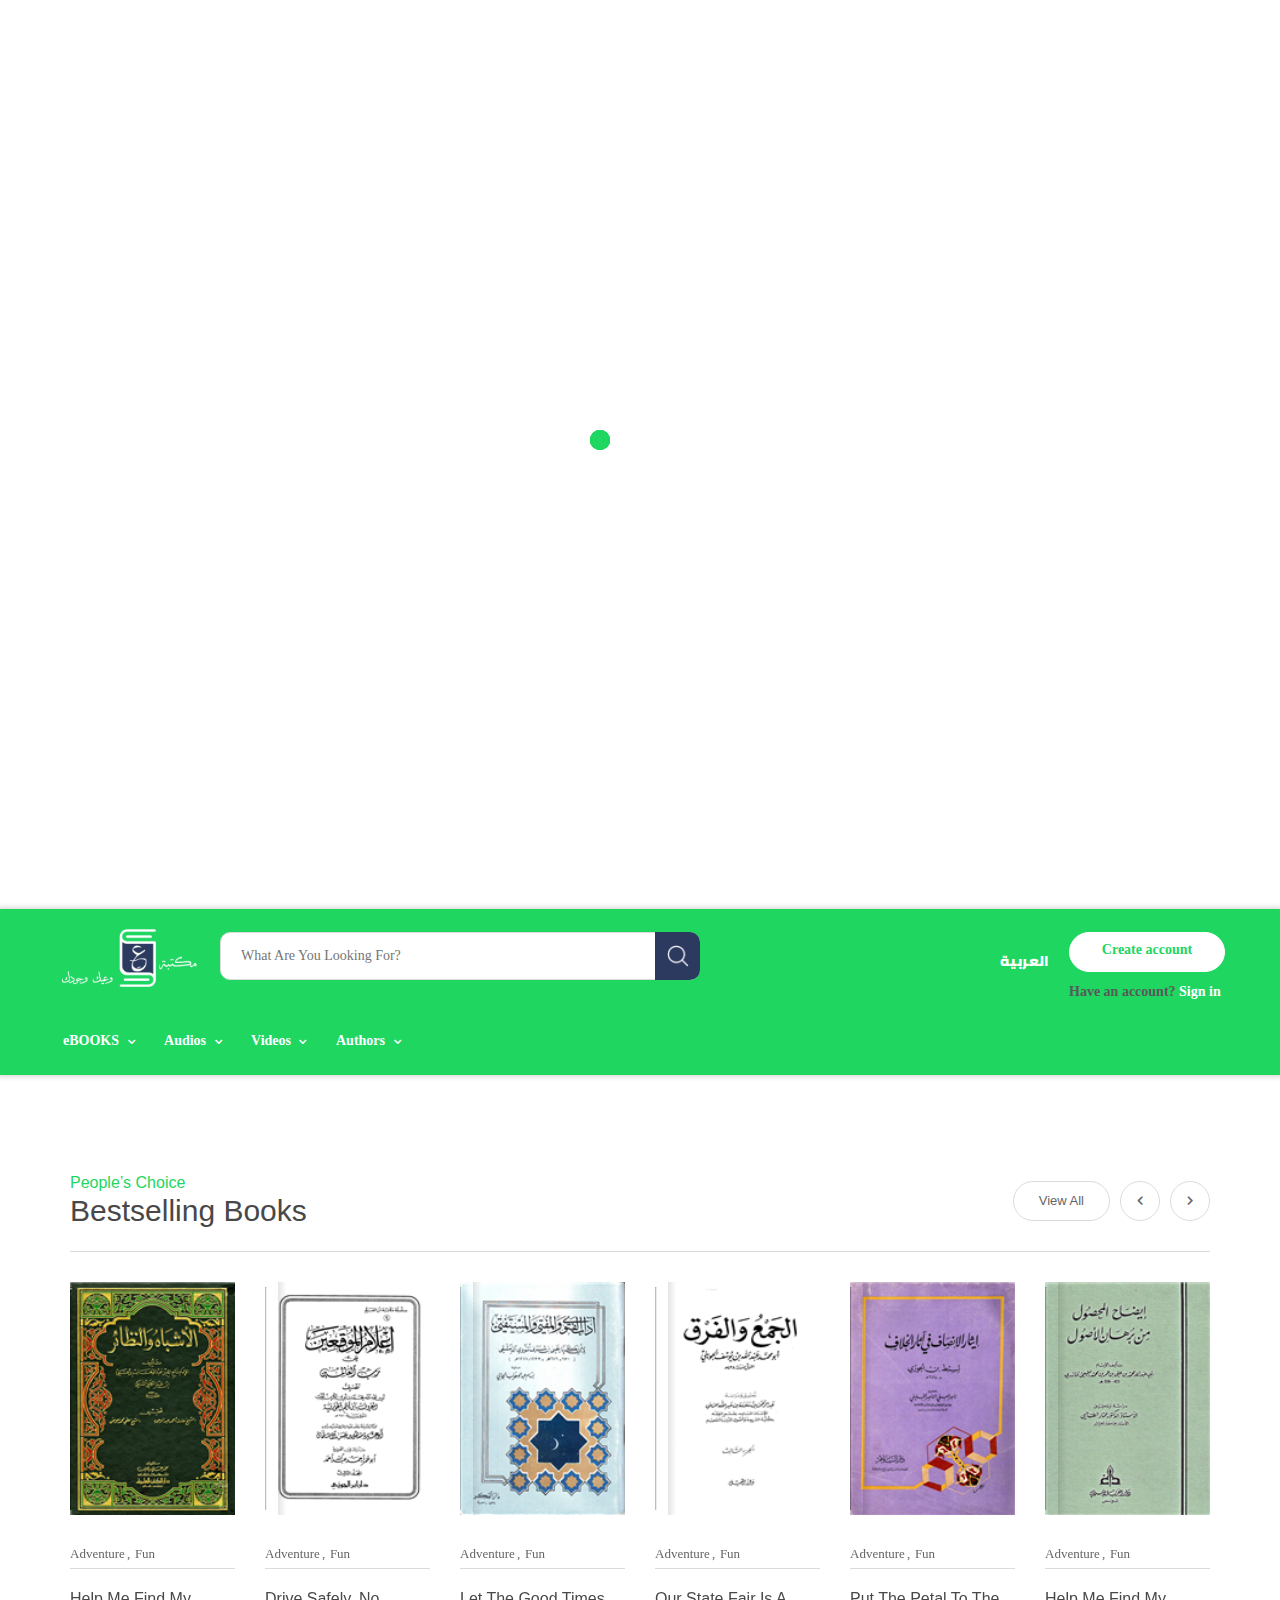
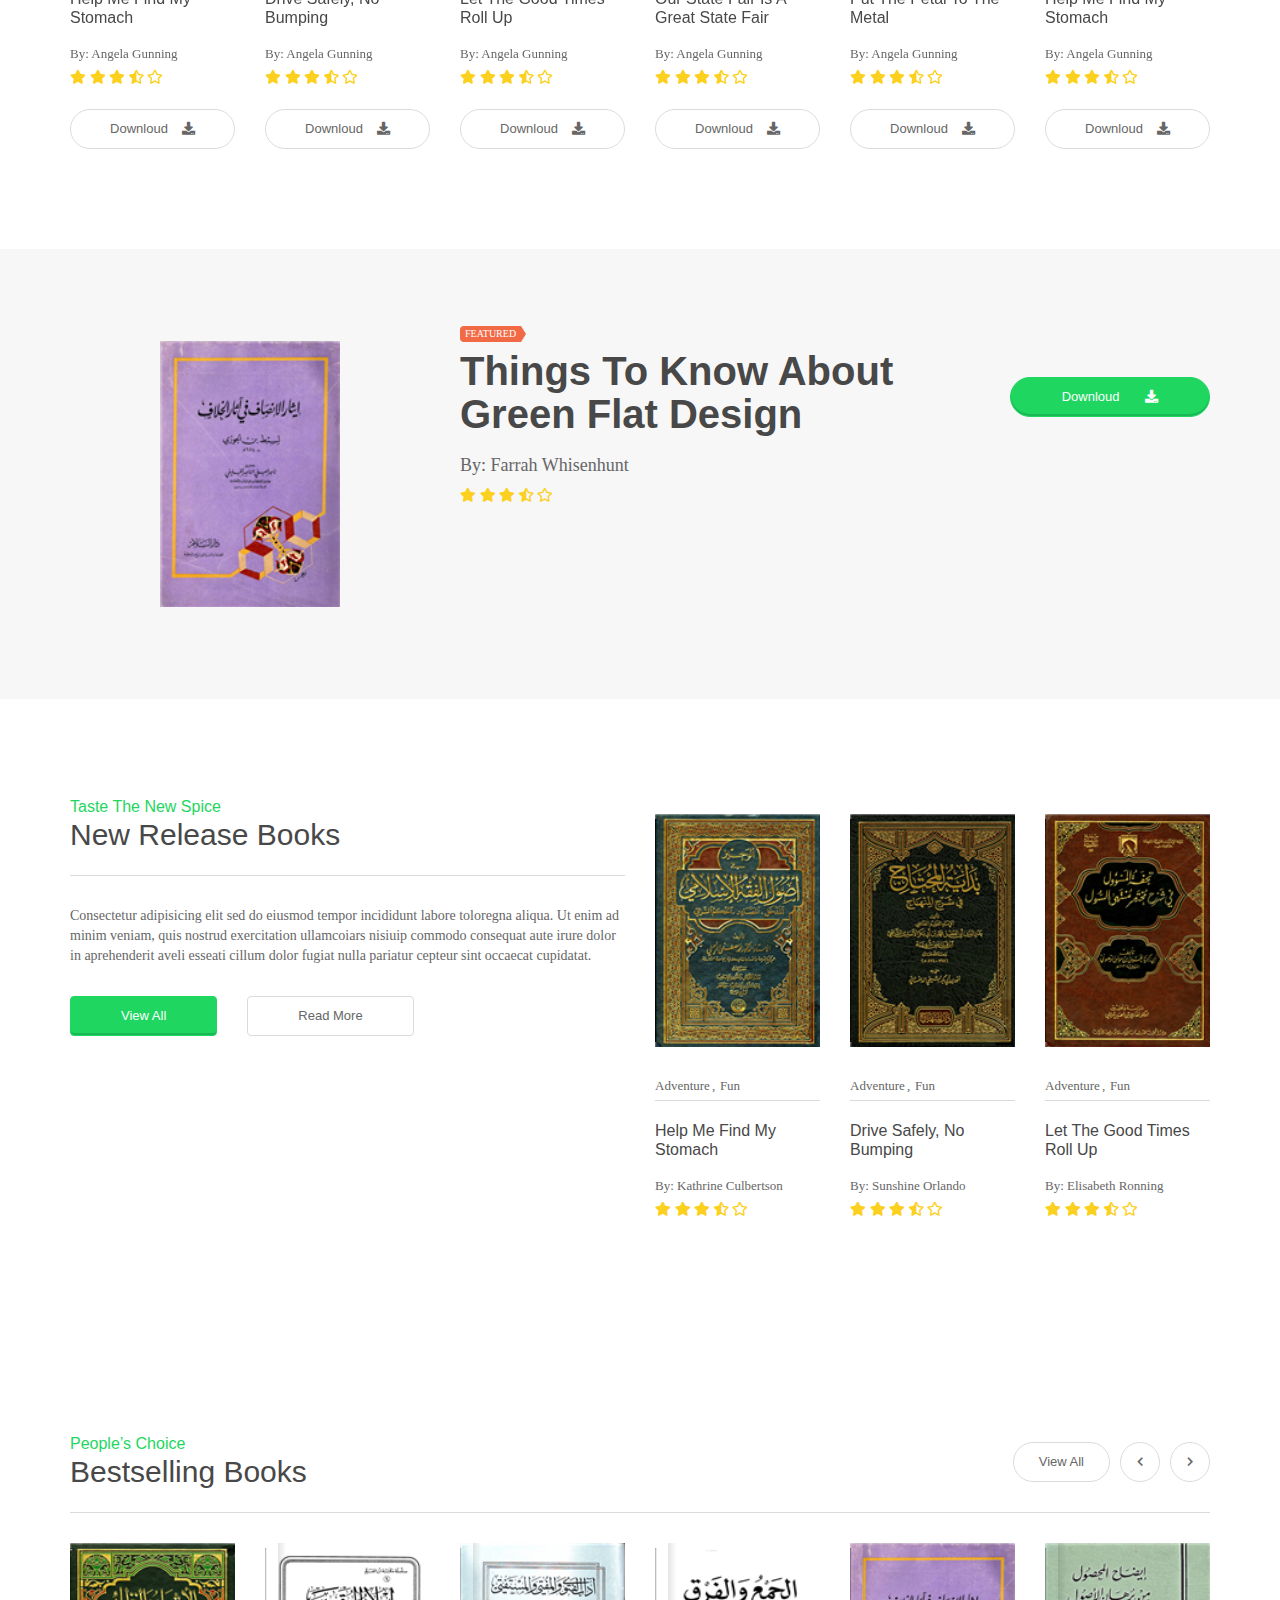
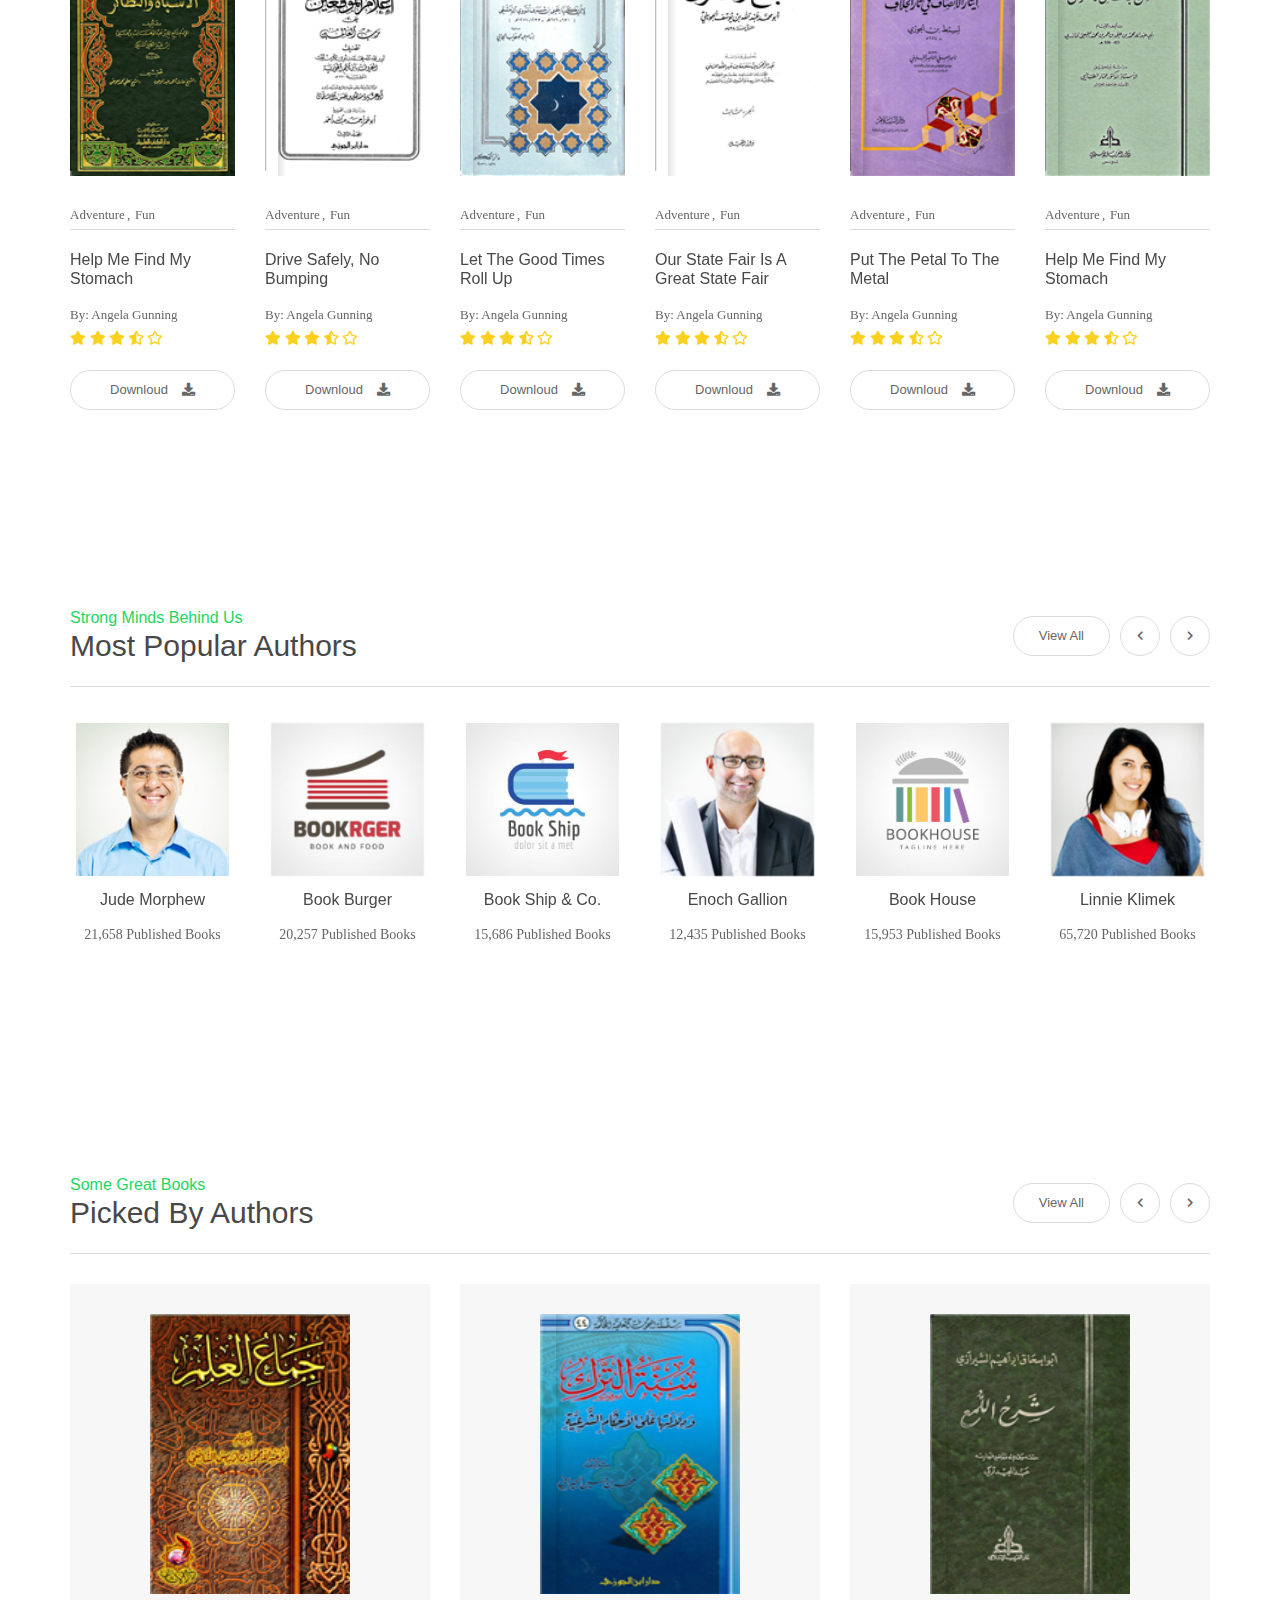
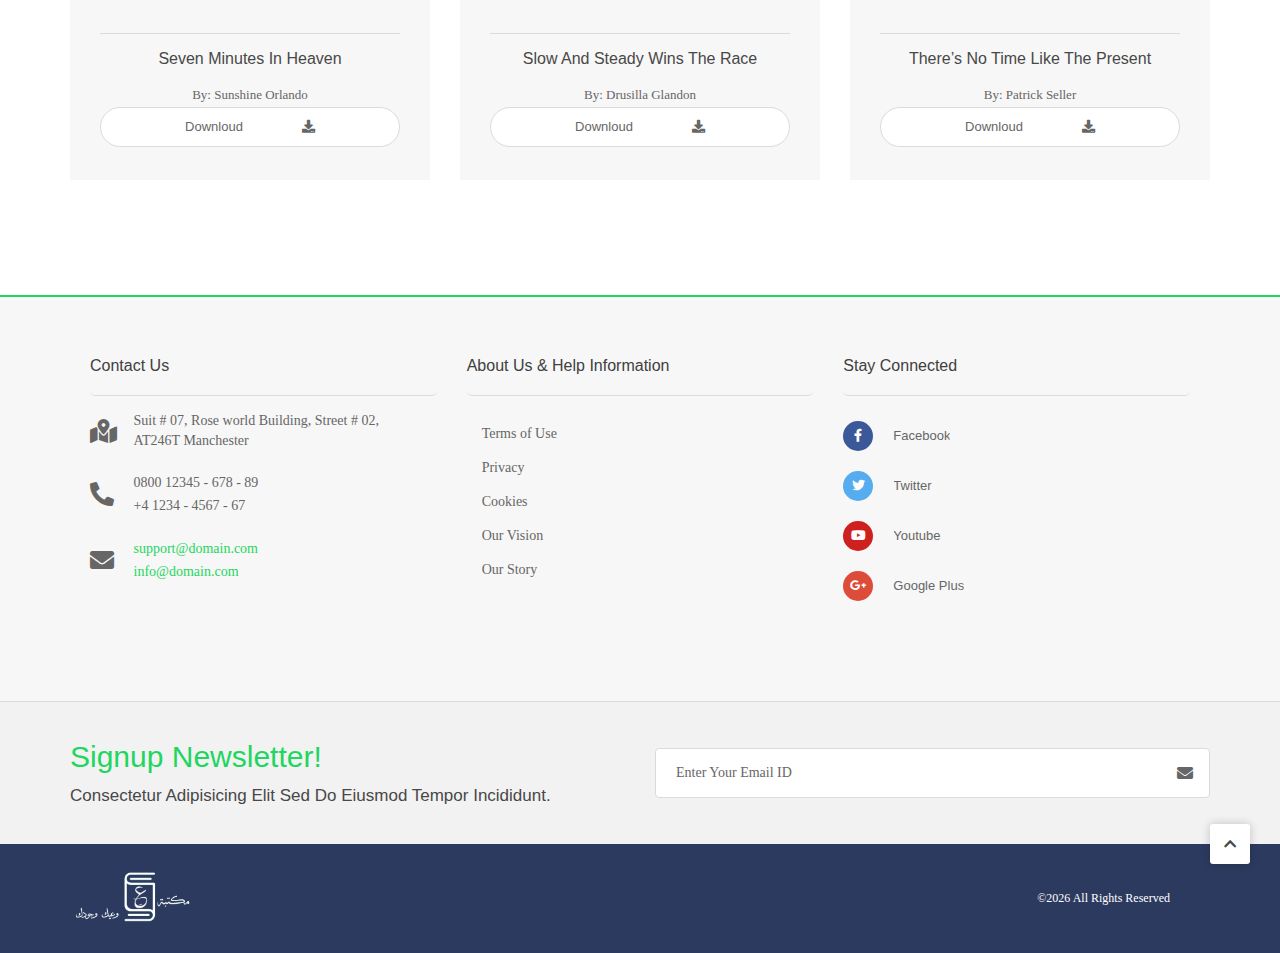
==== thur/index.html @ 8a0b6490 "home page" ====
<html>
  <head>
    <meta charset="utf-8">
    <meta http-equiv="X-UA-Compatible" content="IE=edge">
    <title>BootStrap HTML5 CSS3 Theme</title>
    <meta name="description" content="">
    <meta name="viewport" content="width=device-width, initial-scale=1">
    
    <link rel="stylesheet" href="css/bootstrap.min.css" />
    <link rel="stylesheet" href="css/all.min.css" />
    <link rel="stylesheet" href="css/owl.carousel.css">
    <link rel="stylesheet" href="css/transitions.css">
    <link rel="stylesheet" href="css/main.css">
    <link rel="stylesheet" href="css/color.css">
    <link rel="stylesheet" href="css/font-icons.css" type="text/css" />

    <link rel="stylesheet" href="css/responsive.css">
    <link rel="stylesheet" href="css/responsive-header.css" type="text/css" />

    <link rel="stylesheet" href="css/style.css" />
    <link rel="stylesheet" href="css/header.css">

  </head>

  <body class="stretched">

  <!-- -------------  pre loader ------------------- -->
    <div id="preLoader">
        <!-- <div class="tg-preloader-logo">
            <img src="./images/edit-Logo.png" alt="3ee">
        </div> -->
        <div id="loader">
            <div id="d1"></div>
            <div id="d2"></div>
            <div id="d3"></div>
            <div id="d4"></div>
            <div id="d5"></div>
        </div>
    </div>
    <!-- ---------------- end pre loader ------------- -->
    


    <header>

        <div id="bgHeader"  class="container position-relative">
            <div class="row">
                <div class="col-12">
                    <div class="header-upper">
                        <div class="logo-abd-search">
                            <div class="logo">
                                <a href="#" class="logo-in-bg-screen">
                                    <img src="./images/Logo.png" alt="3ee">
                                </a>
                               
                            </div>
                            <div class="search-section">
                                <div class="search-section-shadow">
                                    <input name="query" aria-label="search" autocomplete="off" class="search-field" id="sl" placeholder="What Are You Looking For?" type="search" value="">
                
                                    <input class="btn search-submit-button" type="button" value="submit">
                                </div>
                            </div>
                            <div class="clr"></div>
                        </div>
                        <div class="rich-header-user">

                            <div class="lang-container">
                                <div class="lang">
                                    <a href="#" style="font-family: cairo;">العربية</a>
                                </div>
                            </div>
                            <div class="signup-or-in">
                                <div class="create-account">
                                    <a aria-label="Create account" class="btn buttonish-create-account" href="#">
                                        <!-- <span class="sidebar">Create account</span> -->
                                        <span class="fullbar">Create account</span>
                                    </a>
                                </div>
                                <div class="sign-in-button">
                                    <a aria-label="Have an account? Sign in" class="buttonish-sign-in">
                        
                                        <span class="have-account">Have an account?</span>
                                        <div class="sign-in-container">
                                            <span class="sign-in">Sign in</span>
                                        </div>
                                    </a>
                                </div>
                            </div>

                        </div>
                        
                    </div>
                </div>
                <div class="col-12">
                    <nav class="bg-screen-nav">
                        <div class="header-lower">
                            <ul>
                                <li class="nav-ebooks" id="navEbooks">
                                    eBOOKS 
                                    <i class="fas fa-chevron-down"></i>
                                    <div id="navEbooksDiv"></div> 
                                </li>
                                <li class="nav-audioBooks" id="navAudioBooks">
                                    Audios
                                    <i class="fas fa-chevron-down"></i>
                                    <div id="navAudioBooksDiv"></div> 
                                </li>
                                <li class="nav-audioBooks" id="navVideos">
                                    Videos
                                    <i class="fas fa-chevron-down"></i>
                                    <div id="navVideosDiv"></div> 
                                </li>
                                <li class="nav-audioBooks" id="navAuthors">
                                    Authors
                                    <i class="fas fa-chevron-down"></i>
                                    <div id="navAuthorsDiv"></div> 
                                </li>
                            </ul>
                        </div>

                        <div class="nav-panel position-absolute" id="navPanel">
                            <div class="panel-container">
                                <div class="panel-categories">
                                    <div class="panel-category-upper">
                                        <a href="#">category-1</a>
                                        <a href="#">category-dddd1</a>
                                        <a href="#">category-1
                                        </a><a href="#">categoryvdv-1</a>
                                        <a href="#">category-1</a>
                                        <a href="#">category-1</a>
                                        <a href="#">category-1nnnn</a>
                                        <a href="#">category-1</a>
                                        <a href="#">category-1</a>
                                        <a href="#">category-1</a>
                                    </div>
                                   
                                </div>
                                <div class="panel-recommended">
                                    <div class="panel-recommended-upper">
                                        <a href="#">recommended-1</a>
                                        <a href="#">recommended-dddd1</a>
                                        <a href="#">recommended-1</a>
                                        <a href="#">recommendedvdv-1</a>
                                        
                                    </div>
                                    <div class="panel-recommended-lower">
                                        <a href="#"> Browse All Categories</a>
                                    </div>
                                </div>
                            </div>
                        </div>

                        <div class="nav-panel position-absolute" id="navAudioBooksPanel">
                            <div class="panel-container">
                                <div class="panel-categories">
                                    <div class="panel-category-upper">
                                        <a href="#">audiocategory-1</a>
                                        <a href="#">audiocategory-dddd1</a>
                                        <a href="#">audiocategory-1
                                        </a><a href="#">audiocategoryvdv-1</a>
                                        <a href="#">audiocategory-1</a>
                                        <a href="#">audiocategory-1</a>
                                        <a href="#">audiocategory-1nnnn</a>
                                        <a href="#">audiocategory-1</a>
                                        <a href="#">audiocategory-1</a>
                                        <a href="#">audiocategory-1</a>
                                    </div>
                                                                   
                                </div>
                                <div class="panel-recommended">
                                    <div class="panel-recommended-upper">
                                        <a href="#">recommended-1</a>
                                        <a href="#">recommended-dddd1</a>
                                        <a href="#">recommended-1
                                        </a><a href="#">recommendedvdv-1</a>
                                        
                                    </div>
                                    <div class="panel-recommended-lower">
                                        <a href="#"> Browse All Categories</a>
                                    </div>
                                </div>
                            </div>
                        </div>

                        <div class="nav-panel position-absolute" id="navVideosPanel">
                            <div class="panel-container">
                                <div class="panel-categories">
                                    <div class="panel-category-upper">
                                        <a href="#">video category-1</a>
                                        <a href="#">video category-dddd1</a>
                                        <a href="#">video category-1</a>
                                        <a href="#">video categoryvdv-1</a>
                                        <a href="#">video category-1</a>
                                        <a href="#">video category-1</a>
                                        <a href="#">video category-1nnnn</a>
                                        <a href="#">video category-1</a>
                                        <a href="#">video category-1</a>
                                        <a href="#">video category-1</a>
                                    </div>
                                                                   
                                </div>
                                <div class="panel-recommended">
                                    <div class="panel-recommended-upper">
                                        <a href="#">recommended-1</a>
                                        <a href="#">recommended-dddd1</a>
                                        <a href="#">recommended-1
                                        </a><a href="#">recommendedvdv-1</a>
                                        
                                    </div>
                                    <div class="panel-recommended-lower">
                                        <a href="#"> Browse All Categories</a>
                                    </div>
                                </div>
                            </div>
                        </div>


                        <div class="nav-panel position-absolute" id="navAuthorsPanel">
                            <div class="panel-container">
                                <div class="panel-categories">
                                    <div class="panel-category-upper">
                                        <a href="#">Authors category-1</a>
                                        <a href="#">Authors category-dddd1</a>
                                        <a href="#">Authors category-1
                                        </a><a href="#">Authors categoryvdv-1</a>
                                        <a href="#">Authors category-1</a>
                                        <a href="#">Authors category-1</a>
                                        <a href="#">Authors category-1nnnn</a>
                                        <a href="#">Authors category-1</a>
                                        <a href="#">Authors category-1</a>
                                        <a href="#">Authors category-1</a>
                                    </div>
                                                                    
                                </div>
                                <div class="panel-recommended">
                                    <div class="panel-recommended-upper">
                                        <a href="#">recommended-1</a>
                                        <a href="#">recommended-dddd1</a>
                                        <a href="#">recommended-1
                                        </a><a href="#">recommendedvdv-1</a>
                                        
                                    </div>
                                    <div class="panel-recommended-lower">
                                        <a href="#"> Browse All Categories</a>
                                    </div>
                                </div>
                            </div>
                        </div>

                    </nav>
                </div>
            </div>
        </div>








       
        <!-- ---------------- responsive header  ------------------ -->

        <div id="wrapper" class="clearfix">

            <!-- Top Bar
            ============================================= -->
            <!-- <div id="top-bar" class="dark bg-color py-3">
                <div class="container">
                    <div class="d-flex align-items-center justify-content-center flex-column flex-md-row fw-medium center text-white">
                        <span><strong class="text-uppercase mx-1"><u>Flash Sale!</u></strong> Flat 40% off. Get it now at just<del class="mx-1 text-white-50">$16</del><strong>$9</strong>.</span> <a href="https://1.envato.market/c/1309643/480739/4415?u=https%3A%2F%2Fthemeforest.net%2Fcheckout%2Ffrom_item%2F9228123%3Flicense%3Dregular" class="btn btn-sm bg-white color ms-md-3 mt-2 mt-md-0 fw-semibold" target="_blank">Buy Now</a>
                    </div>
    
                </div>
            </div> -->
    
            <!-- Header
            ============================================= -->
            <div id="header" class="full-header">
                <div id="header-wrap">
                    <div class="container">
                        <div class="header-row">
    
                            <!-- Logo
                            ============================================= -->
                            <div id="logo">
                                <a href="#" class="retina-logo" data-dark-logo="images/logo-dark@2x.png"><img src="images/logo.png" alt="3ee Logo"></a>
                            </div>
                            <!-- #logo end -->
    
                            <div class="header-misc">
    
                                <!-- Top Search
                                ============================================= -->
                                <div id="top-search" class="header-misc-icon">
                                    <a href="#" id="top-search-trigger"><i class="icon-line-search"></i><i class="icon-line-cross"></i></a>
                                </div>
                                <!-- #top-search end -->
    
                               
    
                            </div>
    
                            <div id="primary-menu-trigger">
                                <svg class="svg-trigger" viewBox="0 0 100 100"><path d="m 30,33 h 40 c 3.722839,0 7.5,3.126468 7.5,8.578427 0,5.451959 -2.727029,8.421573 -7.5,8.421573 h -20"></path><path d="m 30,50 h 40"></path><path d="m 70,67 h -40 c 0,0 -7.5,-0.802118 -7.5,-8.365747 0,-7.563629 7.5,-8.634253 7.5,-8.634253 h 20"></path></svg>
                            </div>
    
                            
    
                            <form class="top-search-form" action="search.html" method="get">
                                <input type="text" name="q" class="form-control" value="" placeholder="What Are You Looking For?" autocomplete="off">
                            </form>
    
                        </div>
                    </div>
                </div>
                <!-- Primary Navigation
                            ============================================= -->
                            <nav class="primary-menu">
    
                                <ul class="menu-container">
                                    <li class="menu-item">
                                        <a class="menu-link" href="#">
                                            <div>Ebooks</div>
                                        </a>
                                        <ul class="sub-menu-container">
                                            <li class="menu-item">
                                                <a class="menu-link" href="#">
                                                    <div>Book category</div>
                                                </a>
                                            </li>
                                            <li class="menu-item">
                                                <a class="menu-link" href="#">
                                                    <div>Book category</div>
                                                </a>
                                            </li>
                                            <li class="menu-item">
                                                <a class="menu-link" href="#">
                                                    <div>Book category</div>
                                                </a>
                                            </li>
                                            <li class="menu-item">
                                                <a class="menu-link" href="#">
                                                    <div>Book category</div>
                                                </a>
                                            </li>
                                            <li class="menu-item">
                                                <a class="menu-link" href="#">
                                                    <div>Book category</div>
                                                </a>
                                            </li>
                                            <li class="menu-item">
                                                <a class="menu-link" href="#">
                                                    <div>Book category</div>
                                                </a>
                                            </li>
                                        </ul>
                                    </li>
                                    <li class="menu-item">
                                        <a class="menu-link" href="#">
                                            <div>Audios</div>
                                        </a>
                                        <ul class="sub-menu-container">
                                            <li class="menu-item">
                                                <a class="menu-link" href="#">
                                                    <div>audios category</div>
                                                </a>
                                            </li>
                                            <li class="menu-item">
                                                <a class="menu-link" href="#">
                                                    <div>audios category</div>
                                                </a>
                                            </li>
                                            <li class="menu-item">
                                                <a class="menu-link" href="#">
                                                    <div>audios category</div>
                                                </a>
                                            </li>
                                            <li class="menu-item">
                                                <a class="menu-link" href="#">
                                                    <div>audios category</div>
                                                </a>
                                            </li>
                                            <li class="menu-item">
                                                <a class="menu-link" href="#">
                                                    <div>audios category</div>
                                                </a>
                                            </li>
                                            <li class="menu-item">
                                                <a class="menu-link" href="#">
                                                    <div>audios category</div>
                                                </a>
                                            </li>
                                            <li class="menu-item">
                                                <a class="menu-link" href="#">
                                                    <div>audios category</div>
                                                </a>
                                            </li>
                                        </ul>
                                    </li>
                                    <li class="menu-item mega-menu">
                                        <a class="menu-link" href="#">
                                            <div>Videos</div>
                                        </a>
                                        <div class="mega-menu-content mega-menu-style-2">
                                            <div class="container">
                                                <div class="row">
                                                    <ul class="sub-menu-container mega-menu-column col-lg-3">
                                                        <li class="menu-item mega-menu-title">
                                                            <a class="menu-link" href="#">
                                                                <div>video category</div>
                                                            </a>
                                                        </li>
                                                        <li class="menu-item mega-menu-title">
                                                            <a class="menu-link" href="#">
                                                                <div>video category</div>
                                                            </a>
                                                        </li>
                                                        <li class="menu-item mega-menu-title">
                                                            <a class="menu-link" href="#">
                                                                <div>video category</div>
                                                            </a>
                                                        </li>
                                                        <li class="menu-item mega-menu-title">
                                                            <a class="menu-link" href="#">
                                                                <div>video category</div>
                                                            </a>
                                                        </li>
                                                        <li class="menu-item mega-menu-title">
                                                            <a class="menu-link" href="#">
                                                                <div>video category</div>
                                                            </a>
                                                        </li>
                                                        <li class="menu-item mega-menu-title">
                                                            <a class="menu-link" href="#">
                                                                <div>video category</div>
                                                            </a>
                                                        </li>
                                                        <li class="menu-item mega-menu-title">
                                                            <a class="menu-link" href="#">
                                                                <div>video category</div>
                                                            </a>
                                                        </li>
                                                    </ul>
                                                </div>
                                            </div>
                                        </div>
                                    </li>
                                    <li class="menu-item mega-menu">
                                        <a class="menu-link" href="#">
                                            <div>Authors</div>
                                        </a> 
                                    </li>
    
    
                                    
                                </ul>
    
                            </nav>
                            <!-- #primary-menu end -->
                <div class="header-wrap-clone"></div>
            </div>
            <!-- #header end -->
    
    
    
        </div>


    </header>




    <!--  ------------------------- main ----------------------- -->

    <div id="tg-wrapper" class="tg-wrapper tg-haslayout">
    

        <!--************************************
				Main Start
		*************************************-->
        <main id="tg-main" class="tg-main tg-haslayout">

            <!--************************************
					Best Selling Start
			*************************************-->
            <section class="tg-sectionspace tg-haslayout">
                <div class="container">
                    <div class="row">
                        <div class="col-xs-12 col-sm-12 col-md-12 col-lg-12">
                            <div class="tg-sectionhead">
                                <h2><span>People’s Choice</span>Bestselling Books</h2>
                                <a class="tg-btn" href="#">View All</a>
                            </div>
                        </div>
                        <div class="col-xs-12 col-sm-12 col-md-12 col-lg-12">
                            <div id="tg-bestsellingbooksslider" class="tg-bestsellingbooksslider tg-bestsellingbooks owl-carousel">
                                <div class="item">
                                    <div class="tg-postbook">
                                        <figure class="tg-featureimg">
                                            <div class="tg-bookimg">
                                                <div class="tg-frontcover"><img src="images/34.png" alt="image description"></div>
                                                <div class="tg-backcover"><img src="images/34.png" alt="image description"></div>
                                            </div>
                                            
                                        </figure>
                                        <div class="tg-postbookcontent">
                                            <ul class="tg-bookscategories">
                                                <li><a href="#">Adventure</a></li>
                                                <li><a href="#">Fun</a></li>
                                            </ul>
                                            
                                            <div class="tg-booktitle">
                                                <h3><a href="#">Help Me Find My Stomach</a></h3>
                                            </div>
                                            <span class="tg-bookwriter">By: <a href="#">Angela Gunning</a></span>
                                            <div class="item-rating">
                                                <i class="fas fa-star"></i>
                                                <i class="fas fa-star"></i>
                                                <i class="fas fa-star"></i>
                                                <i class="fas fa-star-half-alt"></i>
                                                <i class="far fa-star"></i>
                                            </div>
                                            
                                            <a class="tg-btn tg-btnstyletwo" href="#">
												<em>downloud</em>
                                                <i class="fas fa-download"></i>
											</a>
                                        </div>
                                    </div>
                                </div>
                                <div class="item">
                                    <div class="tg-postbook">
                                        <figure class="tg-featureimg">
                                            <div class="tg-bookimg">
                                                <div class="tg-frontcover"><img src="images/21.png" alt="image description"></div>
                                                <div class="tg-backcover"><img src="images/21.png" alt="image description"></div>
                                            </div>
                                            
                                        </figure>
                                        <div class="tg-postbookcontent">
                                            <ul class="tg-bookscategories">
                                                <li><a href="#">Adventure</a></li>
                                                <li><a href="#">Fun</a></li>
                                            </ul>
                                            
                                            <div class="tg-booktitle">
                                                <h3><a href="#">Drive Safely, No Bumping</a></h3>
                                            </div>
                                            <span class="tg-bookwriter">By: <a href="#">Angela Gunning</a></span>
                                            <div class="item-rating">
                                                <i class="fas fa-star"></i>
                                                <i class="fas fa-star"></i>
                                                <i class="fas fa-star"></i>
                                                <i class="fas fa-star-half-alt"></i>
                                                <i class="far fa-star"></i>
                                            </div>
                                            
                                            <a class="tg-btn tg-btnstyletwo" href="#">
												<em>downloud</em>
                                                <i class="fas fa-download"></i>
											</a>
                                        </div>
                                    </div>
                                </div>
                                <div class="item">
                                    <div class="tg-postbook tg-notag">
                                        <figure class="tg-featureimg">
                                            <div class="tg-bookimg">
                                                <div class="tg-frontcover"><img src="images/0.png" alt="image description"></div>
                                                <div class="tg-backcover"><img src="images/0.png" alt="image description"></div>
                                            </div>
                                            
                                        </figure>
                                        <div class="tg-postbookcontent">
                                            <ul class="tg-bookscategories">
                                                <li><a href="#">Adventure</a></li>
                                                <li><a href="#">Fun</a></li>
                                            </ul>
                                            <div class="tg-booktitle">
                                                <h3><a href="#">Let The Good Times Roll Up</a></h3>
                                            </div>
                                            <span class="tg-bookwriter">By: <a href="#">Angela Gunning</a></span>
                                            <div class="item-rating">
                                                <i class="fas fa-star"></i>
                                                <i class="fas fa-star"></i>
                                                <i class="fas fa-star"></i>
                                                <i class="fas fa-star-half-alt"></i>
                                                <i class="far fa-star"></i>
                                            </div>
                                            
                                            <a class="tg-btn tg-btnstyletwo" href="#">
												<em>downloud</em>
                                                <i class="fas fa-download"></i>
											</a>
                                        </div>
                                    </div>
                                </div>
                                <div class="item">
                                    <div class="tg-postbook">
                                        <figure class="tg-featureimg">
                                            <div class="tg-bookimg">
                                                <div class="tg-frontcover"><img src="images/116.png" alt="image description"></div>
                                                <div class="tg-backcover"><img src="images/116.png" alt="image description"></div>
                                            </div>
                                            
                                        </figure>
                                        <div class="tg-postbookcontent">
                                            <ul class="tg-bookscategories">
                                                <li><a href="#">Adventure</a></li>
                                                <li><a href="#">Fun</a></li>
                                            </ul>
                                            
                                            <div class="tg-booktitle">
                                                <h3><a href="#">Our State Fair Is A Great State Fair</a></h3>
                                            </div>
                                            <span class="tg-bookwriter">By: <a href="#">Angela Gunning</a></span>
                                            <div class="item-rating">
                                                <i class="fas fa-star"></i>
                                                <i class="fas fa-star"></i>
                                                <i class="fas fa-star"></i>
                                                <i class="fas fa-star-half-alt"></i>
                                                <i class="far fa-star"></i>
                                            </div>
                                            
                                            <a class="tg-btn tg-btnstyletwo" href="#">
												<em>downloud</em>
                                                <i class="fas fa-download"></i>
											</a>
                                        </div>
                                    </div>
                                </div>
                                <div class="item">
                                    <div class="tg-postbook tg-notag">
                                        <figure class="tg-featureimg">
                                            <div class="tg-bookimg">
                                                <div class="tg-frontcover"><img src="images/26.png" alt="image description"></div>
                                                <div class="tg-backcover"><img src="images/26.png" alt="image description"></div>
                                            </div>
                                            
                                        </figure>
                                        <div class="tg-postbookcontent">
                                            <ul class="tg-bookscategories">
                                                <li><a href="#">Adventure</a></li>
                                                <li><a href="#">Fun</a></li>
                                            </ul>
                                            <div class="tg-booktitle">
                                                <h3><a href="#">Put The Petal To The Metal</a></h3>
                                            </div>
                                            <span class="tg-bookwriter">By: <a href="#">Angela Gunning</a></span>
                                            <div class="item-rating">
                                                <i class="fas fa-star"></i>
                                                <i class="fas fa-star"></i>
                                                <i class="fas fa-star"></i>
                                                <i class="fas fa-star-half-alt"></i>
                                                <i class="far fa-star"></i>
                                            </div>
                                            
                                            <a class="tg-btn tg-btnstyletwo" href="#">
												<em>downloud</em>
                                                <i class="fas fa-download"></i>
											</a>
                                        </div>
                                    </div>
                                </div>
                                <div class="item">
                                    <div class="tg-postbook">
                                        <figure class="tg-featureimg">
                                            <div class="tg-bookimg">
                                                <div class="tg-frontcover"><img src="images/28.png" alt="image description"></div>
                                                <div class="tg-backcover"><img src="images/28.png" alt="image description"></div>
                                            </div>
                                            
                                        </figure>
                                        <div class="tg-postbookcontent">
                                            <ul class="tg-bookscategories">
                                                <li><a href="#">Adventure</a></li>
                                                <li><a href="#">Fun</a></li>
                                            </ul>
                                            
                                            <div class="tg-booktitle">
                                                <h3><a href="#">Help Me Find My Stomach</a></h3>
                                            </div>
                                            <span class="tg-bookwriter">By: <a href="#">Angela Gunning</a></span>
                                            <div class="item-rating">
                                                <i class="fas fa-star"></i>
                                                <i class="fas fa-star"></i>
                                                <i class="fas fa-star"></i>
                                                <i class="fas fa-star-half-alt"></i>
                                                <i class="far fa-star"></i>
                                            </div>
                                            
                                            <a class="tg-btn tg-btnstyletwo" href="#">
												<em>downloud</em>
                                                <i class="fas fa-download"></i>
											</a>
                                        </div>
                                    </div>
                                </div>
                                <div class="item">
                                    <div class="tg-postbook tg-notag">
                                        <figure class="tg-featureimg">
                                            <div class="tg-bookimg">
                                                <div class="tg-frontcover"><img src="images/38.png" alt="image description"></div>
                                                <div class="tg-backcover"><img src="images/38.png" alt="image description"></div>
                                            </div>
                                            
                                        </figure>
                                        <div class="tg-postbookcontent">
                                            <ul class="tg-bookscategories">
                                                <li><a href="#">Adventure</a></li>
                                                <li><a href="#">Fun</a></li>
                                            </ul>
                                            <div class="tg-booktitle">
                                                <h3><a href="#">Let The Good Times Roll Up</a></h3>
                                            </div>
                                            <span class="tg-bookwriter">By: <a href="#">Angela Gunning</a></span>
                                            <div class="item-rating">
                                                <i class="fas fa-star"></i>
                                                <i class="fas fa-star"></i>
                                                <i class="fas fa-star"></i>
                                                <i class="fas fa-star-half-alt"></i>
                                                <i class="far fa-star"></i>
                                            </div>
                                            
                                            <a class="tg-btn tg-btnstyletwo" href="#">
												<em>downloud</em>
                                                <i class="fas fa-download"></i>
											</a>
                                        </div>
                                    </div>
                                </div>
                            </div>
                        </div>
                    </div>
                </div>
            </section>
            <!--************************************
					Best Selling End
			*************************************-->
            <!--************************************
					Featured Item Start
			*************************************-->
            <section class="tg-bglight tg-haslayout">
                <div class="container">
                    <div class="row">
                        <div class="tg-featureditm">
                            <div class="col-xs-12 col-sm-12 col-md-4 col-lg-4 hidden-sm hidden-xs figure-container">
                                <figure><img src="images/26.png" alt="image description"></figure>
                            </div>
                            <div class="col-xs-12 col-sm-12 col-md-8 col-lg-8">
                                <div class="tg-featureditmcontent">
                                    <div class="tg-themetagbox"><span class="tg-themetag">featured</span></div>
                                    <div class="tg-booktitle">
                                        <h3><a href="#">Things To Know About Green Flat Design</a></h3>
                                    </div>
                                    <span class="tg-bookwriter">By: <a href="#">Farrah Whisenhunt</a></span>
                                    <div class="item-rating">
                                                <i class="fas fa-star"></i>
                                                <i class="fas fa-star"></i>
                                                <i class="fas fa-star"></i>
                                                <i class="fas fa-star-half-alt"></i>
                                                <i class="far fa-star"></i>
                                            </div>
                                    <div class="tg-priceandbtn">
                                        <!-- <span class="tg-bookprice">
											<ins>$23.18</ins>
											<del>$30.20</del>
										</span> -->
                                        <a class="tg-btn tg-btnstyletwo tg-active" href="#">
											<em>downloud</em>
                                            <i class="fa fa-download"></i>
										</a>
                                    </div>
                                </div>
                            </div>
                        </div>
                    </div>
                </div>
            </section>
            <!--************************************
					Featured Item End
			*************************************-->
            <!--************************************
					New Release Start
			*************************************-->
            <section class="tg-sectionspace tg-haslayout">
                <div class="container">
                    <div class="row">
                        <div class="tg-newrelease">
                            <div class="col-xs-12 col-sm-12 col-md-6 col-lg-6 tg-newrelease-content">
                                <div class="tg-sectionhead">
                                    <h2><span>Taste The New Spice</span>New Release Books</h2>
                                </div>
                                <div class="tg-description">
                                    <p>Consectetur adipisicing elit sed do eiusmod tempor incididunt labore toloregna aliqua. Ut enim ad minim veniam, quis nostrud exercitation ullamcoiars nisiuip commodo consequat aute irure dolor in aprehenderit aveli
                                        esseati cillum dolor fugiat nulla pariatur cepteur sint occaecat cupidatat.</p>
                                </div>
                                <div class="tg-btns">
                                    <a class="tg-btn tg-active tg-btn-view tg-btn-newrelease" href="#">View All</a>
                                    <a class="tg-btn tg-btn-newrelease" href="#">Read More</a>
                                </div>
                            </div>
                            <div class="col-xs-12 col-sm-12 col-md-6 col-lg-6">
                                <div class="row">
                                    <div class="tg-newreleasebooks">
                                        <div class="col-xs-4 col-sm-4 col-md-6 col-lg-4">
                                            <div class="tg-postbook">
                                                <figure class="tg-featureimg">
                                                    <div class="tg-bookimg">
                                                        <div class="tg-frontcover"><img src="images/225.png" alt="image description"></div>
                                                        <div class="tg-backcover"><img src="images/225.png" alt="image description"></div>
                                                    </div>
                                                    
                                                </figure>
                                                <div class="tg-postbookcontent">
                                                    <ul class="tg-bookscategories">
                                                        <li><a href="#">Adventure</a></li>
                                                        <li><a href="#">Fun</a></li>
                                                    </ul>
                                                    <div class="tg-booktitle">
                                                        <h3><a href="#">Help Me Find My Stomach</a></h3>
                                                    </div>
                                                    <span class="tg-bookwriter">By: <a href="#">Kathrine Culbertson</a></span>
                                                    <div class="item-rating">
                                                <i class="fas fa-star"></i>
                                                <i class="fas fa-star"></i>
                                                <i class="fas fa-star"></i>
                                                <i class="fas fa-star-half-alt"></i>
                                                <i class="far fa-star"></i>
                                            </div>
                                                </div>
                                            </div>
                                        </div>
                                        <div class="col-xs-4 col-sm-4 col-md-6 col-lg-4">
                                            <div class="tg-postbook">
                                                <figure class="tg-featureimg">
                                                    <div class="tg-bookimg">
                                                        <div class="tg-frontcover"><img src="images/231.png" alt="image description"></div>
                                                        <div class="tg-backcover"><img src="images/231.png" alt="image description"></div>
                                                    </div>
                                                    
                                                </figure>
                                                <div class="tg-postbookcontent">
                                                    <ul class="tg-bookscategories">
                                                        <li><a href="#">Adventure</a></li>
                                                        <li><a href="#">Fun</a></li>
                                                    </ul>
                                                    <div class="tg-booktitle">
                                                        <h3><a href="#">Drive Safely, No Bumping</a></h3>
                                                    </div>
                                                    <span class="tg-bookwriter">By: <a href="#">Sunshine Orlando</a></span>
                                                    <div class="item-rating">
                                                <i class="fas fa-star"></i>
                                                <i class="fas fa-star"></i>
                                                <i class="fas fa-star"></i>
                                                <i class="fas fa-star-half-alt"></i>
                                                <i class="far fa-star"></i>
                                            </div>
                                                </div>
                                            </div>
                                        </div>
                                        <div class="col-xs-4 col-sm-4 col-md-3 col-lg-4 hidden-md">
                                            <div class="tg-postbook">
                                                <figure class="tg-featureimg">
                                                    <div class="tg-bookimg">
                                                        <div class="tg-frontcover"><img src="images/245.png" alt="image description"></div>
                                                        <div class="tg-backcover"><img src="images/245.png" alt="image description"></div>
                                                    </div>
                                                    
                                                </figure>
                                                <div class="tg-postbookcontent">
                                                    <ul class="tg-bookscategories">
                                                        <li><a href="#">Adventure</a></li>
                                                        <li><a href="#">Fun</a></li>
                                                    </ul>
                                                    <div class="tg-booktitle">
                                                        <h3><a href="#">Let The Good Times Roll Up</a></h3>
                                                    </div>
                                                    <span class="tg-bookwriter">By: <a href="#">Elisabeth Ronning</a></span>
                                                    <div class="item-rating">
                                                <i class="fas fa-star"></i>
                                                <i class="fas fa-star"></i>
                                                <i class="fas fa-star"></i>
                                                <i class="fas fa-star-half-alt"></i>
                                                <i class="far fa-star"></i>
                                            </div>
                                                </div>
                                            </div>
                                        </div>
                                    </div>
                                </div>
                            </div>
                        </div>
                    </div>
                </div>
            </section>
            <!--************************************
					New Release End
			*************************************-->



              <!--************************************
					Best Selling Start
			*************************************-->
            <section class="tg-sectionspace tg-haslayout">
                <div class="container">
                    <div class="row">
                        <div class="col-xs-12 col-sm-12 col-md-12 col-lg-12">
                            <div class="tg-sectionhead">
                                <h2><span>People’s Choice</span>Bestselling Books</h2>
                                <a class="tg-btn" href="#">View All</a>
                            </div>
                        </div>
                        <div class="col-xs-12 col-sm-12 col-md-12 col-lg-12">
                            <div id="tg-bestsellingbooksslider2" class="tg-bestsellingbooksslider tg-bestsellingbooks owl-carousel">
                                <div class="item">
                                    <div class="tg-postbook">
                                        <figure class="tg-featureimg">
                                            <div class="tg-bookimg">
                                                <div class="tg-frontcover"><img src="images/34.png" alt="image description"></div>
                                                <div class="tg-backcover"><img src="images/34.png" alt="image description"></div>
                                            </div>
                                            
                                        </figure>
                                        <div class="tg-postbookcontent">
                                            <ul class="tg-bookscategories">
                                                <li><a href="#">Adventure</a></li>
                                                <li><a href="#">Fun</a></li>
                                            </ul>
                                            
                                            <div class="tg-booktitle">
                                                <h3><a href="#">Help Me Find My Stomach</a></h3>
                                            </div>
                                            <span class="tg-bookwriter">By: <a href="#">Angela Gunning</a></span>
                                            <div class="item-rating">
                                                <i class="fas fa-star"></i>
                                                <i class="fas fa-star"></i>
                                                <i class="fas fa-star"></i>
                                                <i class="fas fa-star-half-alt"></i>
                                                <i class="far fa-star"></i>
                                            </div>
                                            
                                            <a class="tg-btn tg-btnstyletwo" href="#">
												<em>downloud</em>
                                                <i class="fas fa-download"></i>
											</a>
                                        </div>
                                    </div>
                                </div>
                                <div class="item">
                                    <div class="tg-postbook">
                                        <figure class="tg-featureimg">
                                            <div class="tg-bookimg">
                                                <div class="tg-frontcover"><img src="images/21.png" alt="image description"></div>
                                                <div class="tg-backcover"><img src="images/21.png" alt="image description"></div>
                                            </div>
                                            
                                        </figure>
                                        <div class="tg-postbookcontent">
                                            <ul class="tg-bookscategories">
                                                <li><a href="#">Adventure</a></li>
                                                <li><a href="#">Fun</a></li>
                                            </ul>
                                            
                                            <div class="tg-booktitle">
                                                <h3><a href="#">Drive Safely, No Bumping</a></h3>
                                            </div>
                                            <span class="tg-bookwriter">By: <a href="#">Angela Gunning</a></span>
                                            <div class="item-rating">
                                                <i class="fas fa-star"></i>
                                                <i class="fas fa-star"></i>
                                                <i class="fas fa-star"></i>
                                                <i class="fas fa-star-half-alt"></i>
                                                <i class="far fa-star"></i>
                                            </div>
                                            
                                            <a class="tg-btn tg-btnstyletwo" href="#">
												<em>downloud</em>
                                                <i class="fas fa-download"></i>
											</a>
                                        </div>
                                    </div>
                                </div>
                                <div class="item">
                                    <div class="tg-postbook tg-notag">
                                        <figure class="tg-featureimg">
                                            <div class="tg-bookimg">
                                                <div class="tg-frontcover"><img src="images/0.png" alt="image description"></div>
                                                <div class="tg-backcover"><img src="images/0.png" alt="image description"></div>
                                            </div>
                                            
                                        </figure>
                                        <div class="tg-postbookcontent">
                                            <ul class="tg-bookscategories">
                                                <li><a href="#">Adventure</a></li>
                                                <li><a href="#">Fun</a></li>
                                            </ul>
                                            <div class="tg-booktitle">
                                                <h3><a href="#">Let The Good Times Roll Up</a></h3>
                                            </div>
                                            <span class="tg-bookwriter">By: <a href="#">Angela Gunning</a></span>
                                            <div class="item-rating">
                                                <i class="fas fa-star"></i>
                                                <i class="fas fa-star"></i>
                                                <i class="fas fa-star"></i>
                                                <i class="fas fa-star-half-alt"></i>
                                                <i class="far fa-star"></i>
                                            </div>
                                            
                                            <a class="tg-btn tg-btnstyletwo" href="#">
												<em>downloud</em>
                                                <i class="fas fa-download"></i>
											</a>
                                        </div>
                                    </div>
                                </div>
                                <div class="item">
                                    <div class="tg-postbook">
                                        <figure class="tg-featureimg">
                                            <div class="tg-bookimg">
                                                <div class="tg-frontcover"><img src="images/116.png" alt="image description"></div>
                                                <div class="tg-backcover"><img src="images/116.png" alt="image description"></div>
                                            </div>
                                            
                                        </figure>
                                        <div class="tg-postbookcontent">
                                            <ul class="tg-bookscategories">
                                                <li><a href="#">Adventure</a></li>
                                                <li><a href="#">Fun</a></li>
                                            </ul>
                                            
                                            <div class="tg-booktitle">
                                                <h3><a href="#">Our State Fair Is A Great State Fair</a></h3>
                                            </div>
                                            <span class="tg-bookwriter">By: <a href="#">Angela Gunning</a></span>
                                            <div class="item-rating">
                                                <i class="fas fa-star"></i>
                                                <i class="fas fa-star"></i>
                                                <i class="fas fa-star"></i>
                                                <i class="fas fa-star-half-alt"></i>
                                                <i class="far fa-star"></i>
                                            </div>
                                            
                                            <a class="tg-btn tg-btnstyletwo" href="#">
												<em>downloud</em>
                                                <i class="fas fa-download"></i>
											</a>
                                        </div>
                                    </div>
                                </div>
                                <div class="item">
                                    <div class="tg-postbook tg-notag">
                                        <figure class="tg-featureimg">
                                            <div class="tg-bookimg">
                                                <div class="tg-frontcover"><img src="images/26.png" alt="image description"></div>
                                                <div class="tg-backcover"><img src="images/26.png" alt="image description"></div>
                                            </div>
                                            
                                        </figure>
                                        <div class="tg-postbookcontent">
                                            <ul class="tg-bookscategories">
                                                <li><a href="#">Adventure</a></li>
                                                <li><a href="#">Fun</a></li>
                                            </ul>
                                            <div class="tg-booktitle">
                                                <h3><a href="#">Put The Petal To The Metal</a></h3>
                                            </div>
                                            <span class="tg-bookwriter">By: <a href="#">Angela Gunning</a></span>
                                            <div class="item-rating">
                                                <i class="fas fa-star"></i>
                                                <i class="fas fa-star"></i>
                                                <i class="fas fa-star"></i>
                                                <i class="fas fa-star-half-alt"></i>
                                                <i class="far fa-star"></i>
                                            </div>
                                            
                                            <a class="tg-btn tg-btnstyletwo" href="#">
												<em>downloud</em>
                                                <i class="fas fa-download"></i>
											</a>
                                        </div>
                                    </div>
                                </div>
                                <div class="item">
                                    <div class="tg-postbook">
                                        <figure class="tg-featureimg">
                                            <div class="tg-bookimg">
                                                <div class="tg-frontcover"><img src="images/28.png" alt="image description"></div>
                                                <div class="tg-backcover"><img src="images/28.png" alt="image description"></div>
                                            </div>
                                            
                                        </figure>
                                        <div class="tg-postbookcontent">
                                            <ul class="tg-bookscategories">
                                                <li><a href="#">Adventure</a></li>
                                                <li><a href="#">Fun</a></li>
                                            </ul>
                                            
                                            <div class="tg-booktitle">
                                                <h3><a href="#">Help Me Find My Stomach</a></h3>
                                            </div>
                                            <span class="tg-bookwriter">By: <a href="#">Angela Gunning</a></span>
                                            <div class="item-rating">
                                                <i class="fas fa-star"></i>
                                                <i class="fas fa-star"></i>
                                                <i class="fas fa-star"></i>
                                                <i class="fas fa-star-half-alt"></i>
                                                <i class="far fa-star"></i>
                                            </div>
                                            
                                            <a class="tg-btn tg-btnstyletwo" href="#">
												<em>downloud</em>
                                                <i class="fas fa-download"></i>
											</a>
                                        </div>
                                    </div>
                                </div>
                                <div class="item">
                                    <div class="tg-postbook tg-notag">
                                        <figure class="tg-featureimg">
                                            <div class="tg-bookimg">
                                                <div class="tg-frontcover"><img src="images/38.png" alt="image description"></div>
                                                <div class="tg-backcover"><img src="images/38.png" alt="image description"></div>
                                            </div>
                                            
                                        </figure>
                                        <div class="tg-postbookcontent">
                                            <ul class="tg-bookscategories">
                                                <li><a href="#">Adventure</a></li>
                                                <li><a href="#">Fun</a></li>
                                            </ul>
                                            <div class="tg-booktitle">
                                                <h3><a href="#">Let The Good Times Roll Up</a></h3>
                                            </div>
                                            <span class="tg-bookwriter">By: <a href="#">Angela Gunning</a></span>
                                            <div class="item-rating">
                                                <i class="fas fa-star"></i>
                                                <i class="fas fa-star"></i>
                                                <i class="fas fa-star"></i>
                                                <i class="fas fa-star-half-alt"></i>
                                                <i class="far fa-star"></i>
                                            </div>
                                            
                                            <a class="tg-btn tg-btnstyletwo" href="#">
												<em>downloud</em>
                                                <i class="fas fa-download"></i>
											</a>
                                        </div>
                                    </div>
                                </div>
                            </div>
                        </div>
                    </div>
                </div>
            </section>
            <!--************************************
					Best Selling End
			*************************************-->



                        <!--************************************
					Authors Start
			*************************************-->
            <section class="tg-sectionspace tg-haslayout">
                <div class="container">
                    <div class="row">
                        <div class="col-xs-12 col-sm-12 col-md-12 col-lg-12">
                            <div class="tg-sectionhead">
                                <h2><span>Strong Minds Behind Us</span>Most Popular Authors</h2>
                                <a class="tg-btn" href="#">View All</a>
                            </div>
                        </div>
                        <div id="tg-authorsslider" class="tg-authors tg-authorsslider owl-carousel">
                            <div class="item tg-author">
                                <figure><a href="#"><img src="images/author/imag-03.jpg" alt="image description"></a></figure>
                                <div class="tg-authorcontent">
                                    <h2><a href="#">Jude Morphew</a></h2>
                                    <span>21,658 Published Books</span>
                                    
                                </div>
                            </div>
                            <div class="item tg-author">
                                <figure><a href="#"><img src="images/author/imag-04.jpg" alt="image description"></a></figure>
                                <div class="tg-authorcontent">
                                    <h2><a href="#">Book Burger</a></h2>
                                    <span>20,257 Published Books</span>
                                    
                                </div>
                            </div>
                            <div class="item tg-author">
                                <figure><a href="#"><img src="images/author/imag-05.jpg" alt="image description"></a></figure>
                                <div class="tg-authorcontent">
                                    <h2><a href="#">Book Ship &amp; Co.</a></h2>
                                    <span>15,686 Published Books</span>
                                    
                                </div>
                            </div>
                            <div class="item tg-author">
                                <figure><a href="#"><img src="images/author/imag-06.jpg" alt="image description"></a></figure>
                                <div class="tg-authorcontent">
                                    <h2><a href="#">Enoch Gallion</a></h2>
                                    <span>12,435 Published Books</span>
                                    
                                </div>
                            </div>
                            <div class="item tg-author">
                                <figure><a href="#"><img src="images/author/imag-07.jpg" alt="image description"></a></figure>
                                <div class="tg-authorcontent">
                                    <h2><a href="#">Book House</a></h2>
                                    <span>15,953 Published Books</span>
                                    
                                </div>
                            </div>
                            <div class="item tg-author">
                                <figure><a href="#"><img src="images/author/imag-08.jpg" alt="image description"></a></figure>
                                <div class="tg-authorcontent">
                                    <h2><a href="#">Linnie Klimek</a></h2>
                                    <span>65,720 Published Books</span>
                                    
                                </div>
                            </div>
                            <div class="item tg-author">
                                <figure><a href="#"><img src="images/author/imag-05.jpg" alt="image description"></a></figure>
                                <div class="tg-authorcontent">
                                    <h2><a href="#">Book Ship &amp; Co.</a></h2>
                                    <span>15,686 Published Books</span>
                                    
                                </div>
                            </div>
                            <div class="item tg-author">
                                <figure><a href="#"><img src="images/author/imag-06.jpg" alt="image description"></a></figure>
                                <div class="tg-authorcontent">
                                    <h2><a href="#">Enoch Gallion</a></h2>
                                    <span>12,435 Published Books</span>
                                    
                                </div>
                            </div>
                        </div>
                    </div>
                </div>
            </section>
            <!--************************************
					Authors End
			*************************************-->


            <!--************************************
					Picked By Author Start
			*************************************-->
            <section class="tg-sectionspace tg-haslayout">
                <div class="container">
                    <div class="row">
                        <div class="col-xs-12 col-sm-12 col-md-12 col-lg-12">
                            <div class="tg-sectionhead">
                                <h2><span>Some Great Books</span>Picked By Authors</h2>
                                <a class="tg-btn" href="#">View All</a>
                            </div>
                        </div>
                        <div id="tg-pickedbyauthorslider" class="tg-pickedbyauthor tg-pickedbyauthorslider owl-carousel">
                            <div class="item">
                                <div class="tg-postbook">
                                    <figure class="tg-featureimg">
                                        <div class="tg-bookimg">
                                            <div class="tg-frontcover"><img src="images/288.png" alt="image description"></div>
                                        </div>
                                        <div class="tg-hovercontent">
                                            <div class="tg-description">
                                                <p>Consectetur adipisicing elit sed do eiusmod tempor incididunt labore toloregna aliqua enim adia minim veniam, quis nostrud.</p>
                                            </div>
                                            <strong class="tg-bookpage">Book Pages: 206</strong>
                                            <strong class="tg-bookcategory">Category: Adventure, Fun</strong>
                                            <div class="tg-ratingbox"><div class="item-rating">
                                                <i class="fas fa-star"></i>
                                                <i class="fas fa-star"></i>
                                                <i class="fas fa-star"></i>
                                                <i class="fas fa-star-half-alt"></i>
                                                <i class="far fa-star"></i>
                                            </div>
                                            </div>
                                        </div>
                                    </figure>
                                    <div class="tg-postbookcontent">
                                        <div class="tg-booktitle">
                                            <h3><a href="#">Seven Minutes In Heaven</a></h3>
                                        </div>
                                        <span class="tg-bookwriter">By: <a href="#">Sunshine Orlando</a></span>
                                        <a class="tg-btn tg-btnstyletwo" href="#">
											<em>downloud</em>
                                            <i class="fa fa-download"></i>
										</a>
                                    </div>
                                </div>
                            </div>
                            <div class="item">
                                <div class="tg-postbook">
                                    <figure class="tg-featureimg">
                                        <div class="tg-bookimg">
                                            <div class="tg-frontcover"><img src="images/310.png" alt="image description"></div>
                                        </div>
                                        <div class="tg-hovercontent">
                                            <div class="tg-description">
                                                <p>Consectetur adipisicing elit sed do eiusmod tempor incididunt labore toloregna aliqua enim adia minim veniam, quis nostrud.</p>
                                            </div>
                                            <strong class="tg-bookpage">Book Pages: 206</strong>
                                            <strong class="tg-bookcategory">Category: Adventure, Fun</strong>
                                            <div class="tg-ratingbox"><div class="item-rating">
                                                <i class="fas fa-star"></i>
                                                <i class="fas fa-star"></i>
                                                <i class="fas fa-star"></i>
                                                <i class="fas fa-star-half-alt"></i>
                                                <i class="far fa-star"></i>
                                            </div>
                                            </div>
                                        </div>
                                    </figure>
                                    <div class="tg-postbookcontent">
                                        <div class="tg-booktitle">
                                            <h3><a href="#">Slow And Steady Wins The Race</a></h3>
                                        </div>
                                        <span class="tg-bookwriter">By: <a href="#">Drusilla Glandon</a></span>
                                        <a class="tg-btn tg-btnstyletwo" href="#">
											<em>downloud</em>
                                            <i class="fa fa-download"></i>
										</a>
                                    </div>
                                </div>
                            </div>
                            <div class="item">
                                <div class="tg-postbook">
                                    <figure class="tg-featureimg">
                                        <div class="tg-bookimg">
                                            <div class="tg-frontcover"><img src="images/321.png" alt="image description"></div>
                                        </div>
                                        <div class="tg-hovercontent">
                                            <div class="tg-description">
                                                <p>Consectetur adipisicing elit sed do eiusmod tempor incididunt labore toloregna aliqua enim adia minim veniam, quis nostrud.</p>
                                            </div>
                                            <strong class="tg-bookpage">Book Pages: 206</strong>
                                            <strong class="tg-bookcategory">Category: Adventure, Fun</strong>
                                            <div class="tg-ratingbox"><div class="item-rating">
                                                <i class="fas fa-star"></i>
                                                <i class="fas fa-star"></i>
                                                <i class="fas fa-star"></i>
                                                <i class="fas fa-star-half-alt"></i>
                                                <i class="far fa-star"></i>
                                            </div>
                                            </div>
                                        </div>
                                    </figure>
                                    <div class="tg-postbookcontent">
                                        <div class="tg-booktitle">
                                            <h3><a href="#">There’s No Time Like The Present</a></h3>
                                        </div>
                                        <span class="tg-bookwriter">By: <a href="#">Patrick Seller</a></span>
                                        <a class="tg-btn tg-btnstyletwo" href="#">
											<em>downloud</em>
                                            <i class="fa fa-download"></i>
										</a>
                                    </div>
                                </div>
                            </div>
                            <div class="item">
                                <div class="tg-postbook">
                                    <figure class="tg-featureimg">
                                        <div class="tg-bookimg">
                                            <div class="tg-frontcover"><img src="images/116.png" alt="image description"></div>
                                        </div>
                                        <div class="tg-hovercontent">
                                            <div class="tg-description">
                                                <p>Consectetur adipisicing elit sed do eiusmod tempor incididunt labore toloregna aliqua enim adia minim veniam, quis nostrud.</p>
                                            </div>
                                            <strong class="tg-bookpage">Book Pages: 206</strong>
                                            <strong class="tg-bookcategory">Category: Adventure, Fun</strong>
                                            <div class="tg-ratingbox"><div class="item-rating">
                                                <i class="fas fa-star"></i>
                                                <i class="fas fa-star"></i>
                                                <i class="fas fa-star"></i>
                                                <i class="fas fa-star-half-alt"></i>
                                                <i class="far fa-star"></i>
                                            </div>
                                            </div>
                                        </div>
                                    </figure>
                                    <div class="tg-postbookcontent">
                                        <div class="tg-booktitle">
                                            <h3><a href="#">Seven Minutes In Heaven</a></h3>
                                        </div>
                                        <span class="tg-bookwriter">By: <a href="#">Sunshine Orlando</a></span>
                                        <a class="tg-btn tg-btnstyletwo" href="#">
											<em>downloud</em>
                                            <i class="fa fa-download"></i>
										</a>
                                    </div>
                                </div>
                            </div>
                            <div class="item">
                                <div class="tg-postbook">
                                    <figure class="tg-featureimg">
                                        <div class="tg-bookimg">
                                            <div class="tg-frontcover"><img src="images/231.png" alt="image description"></div>
                                        </div>
                                        <div class="tg-hovercontent">
                                            <div class="tg-description">
                                                <p>Consectetur adipisicing elit sed do eiusmod tempor incididunt labore toloregna aliqua enim adia minim veniam, quis nostrud.</p>
                                            </div>
                                            <strong class="tg-bookpage">Book Pages: 206</strong>
                                            <strong class="tg-bookcategory">Category: Adventure, Fun</strong>
                                            <div class="tg-ratingbox"><div class="item-rating">
                                                <i class="fas fa-star"></i>
                                                <i class="fas fa-star"></i>
                                                <i class="fas fa-star"></i>
                                                <i class="fas fa-star-half-alt"></i>
                                                <i class="far fa-star"></i>
                                            </div>
                                            </div>
                                        </div>
                                    </figure>
                                    <div class="tg-postbookcontent">
                                        <div class="tg-booktitle">
                                            <h3><a href="#">Slow And Steady Wins The Race</a></h3>
                                        </div>
                                        <span class="tg-bookwriter">By: <a href="#">Drusilla Glandon</a></span>
                                        <a class="tg-btn tg-btnstyletwo" href="#">
											<em>downloud</em>
                                            <i class="fa fa-download"></i>
										</a>
                                    </div>
                                </div>
                            </div>
                        </div>
                    </div>
                </div>
            </section>
            <!--************************************
					Picked By Author End
			*************************************-->



        </main>
        <!--************************************
				Main End
		*************************************-->
        <!--************************************
				Footer Start
		*************************************-->
        <footer id="tg-footer" class="tg-footer tg-haslayout">
            <div class="tg-footerarea">
                <div class="container">
                    <div class="row">
                       
                        <div class="tg-threecolumns">
                            <div class="col-xs-12 col-sm-4 col-md-4 col-lg-4">
                                <div class="tg-footercol">
                                    <div class="tg-widgettitle">
                                        <h3>Contact Us</h3>
                                    </div>
                                    <ul class="tg-contactinfo">
                                        <li>
                                            <i class="fas fa-map-marked-alt"></i>
                                            <address>Suit # 07, Rose world Building, Street # 02, AT246T Manchester</address>
                                        </li>
                                        <li>
                                            <i class="fas fa-phone-alt"></i>
                                            <span>
												<em>0800 12345 - 678 - 89</em>
												<em>+4 1234 - 4567 - 67</em>
											</span>
                                        </li>
                                        <!-- <li>
                                            <i class="far fa-clock"></i>
                                            <span>Serving 7 Days A Week From 9am - 5pm</span>
                                        </li> -->
                                        <li>
                                            <i class="fas fa-envelope"></i>
                                            <span>
												<em><a href="mailto:support@domain.com">support@domain.com</a></em>
												<em><a href="mailto:info@domain.com">info@domain.com</a></em>
											</span>
                                        </li>
                                    </ul>
                                    <!-- <ul class="tg-socialicons">
                                        <li class="tg-facebook"><a href="#"><i class="fab fa-facebook-f"></i></a></li>
                                        <li class="tg-twitter"><a href="#"><i class="fab fa-twitter"></i></a></li>
                                        <li class="tg-linkedin"><a href="#"><i class="fab fa-linkedin-in"></i></a></li>
                                        <li class="tg-googleplus"><a href="#"><i class="fab fa-google-plus-g"></i></a></li>
                                        <li class="tg-rss"><a href="#"><i class="fa fa-rss"></i></a></li>
                                    </ul> -->
                                </div>
                            </div>
                            <div class="col-xs-12 col-sm-4 col-md-4 col-lg-4">
                                <div class="tg-footercol tg-widget tg-widgetnavigation">
                                    <div class="tg-widgettitle">
                                        <h3>About Us & Help Information</h3>
                                    </div>
                                    <div class="tg-widgetcontent tg-test2">
                                        <div class="tg-test">
                                            <span><a href="#">Terms of Use</a></span>
                                            <span><a href="#">Privacy</a></span>
                                            <span><a href="#">Cookies</a></span>
                                            <span><a href="#">Our Vision</a></span>
                                            <span><a href="#">Our Story</a></span>
                                        </div>
                                    </div>
                                </div>
                            </div>
                            <div class="col-xs-12 col-sm-4 col-md-4 col-lg-4 tg-stayconnected">
                                <div class="tg-footercol tg-widget tg-widgettopsellingauthors">
                                    <div class="tg-widgettitle">
                                        <h3>Stay Connected</h3>
                                    </div>
                                    <div class="tg-widgetcontent">
                                        <ul class="tg-socialicons">
                                            <li class="tg-facebook">
                                                <a href="#"><i class="fab fa-facebook-f"></i></a>
                                                <span><a href="#" class="tg-socialicons-links">Facebook</a></span>
                                            </li>
                                            <li class="tg-twitter">
                                                <a href="#"><i class="fab fa-twitter"></i></a>
                                                <span><a href="#" class="tg-socialicons-links">Twitter</a></span>
                                            </li>
                                            <li class="tg-youtube"><a href="#">
                                                <i class="fab fa-youtube"></i></a>
                                                <span><a href="#" class="tg-socialicons-links">Youtube</a></span>
                                            </li>
                                            <li class="tg-googleplus"><a href="#">
                                                <i class="fab fa-google-plus-g"></i></a>
                                                <span><a href="#" class="tg-socialicons-links">Google Plus</a></span>
                                            </li>
                                        </ul>
                                    </div>
                                </div>
                            </div>
                        </div>
                    </div>
                </div>
            </div>
            <div class="tg-newsletter">
                <div class="container">
                    <div class="row">
                        <div class="col-xs-12 col-sm-12 col-md-6 col-lg-6">
                            <h4>Signup Newsletter!</h4>
                            <h5>Consectetur adipisicing elit sed do eiusmod tempor incididunt.</h5>
                        </div>
                        <div class="col-xs-12 col-sm-12 col-md-6 col-lg-6">
                            <form class="tg-formtheme tg-formnewsletter">
                                <fieldset>
                                    <input type="email" name="email" class="form-control" placeholder="Enter Your Email ID">
                                    <button type="button"><i class="fas fa-envelope"></i></button>
                                </fieldset>
                            </form>
                        </div>
                    </div>
                </div>
            </div>
            <div class="tg-footerbar">
                <a id="tg-btnbacktotop" class="tg-btnbacktotop" href="#"><i class="fa fa-chevron-up"></i></a>
                <div class="container">
                    <div class="row">
                        
                        <div class="col-xs-6 col-sm-6 col-md-6 col-lg-6 tg-footer-logo-container">
                            <div class="footer-logo">
                                <img src="./images/Logo.png" alt="3ee">
                            </div>
                        </div>
                        <div class="col-xs-6 col-sm-6 col-md-6 col-lg-6 tg-copyright-container">
                            <div class="tg-copyright">
                                <span>&copy;<span id="thisYear"></span> All Rights Reserved</span>
                            </div>
                        </div>
                    </div>
                </div>
            </div>
        </footer>
        <!--************************************
				Footer End
		*************************************-->
    </div>


    <script src="js/jquery-library.js"></script>
    <!-- <script src="js/popper.min.js"></script> -->
    <script src="js/bootstrap.min.js"></script>
    <script src="js/functions.js"></script>

    <script src="js/owl.carousel.min.js"></script>
    <script src="js/header.js"></script>
    <script src="js/main.js"></script>
  </body>
</html>
---- thur/css/transitions.css ----
#preLoader{
    z-index: 9999999;
    width: 100%;
    height: 101vh;
    top: 0;
    bottom: 0;
    left: 0;
    right: 0;
}




#loader {
  width: 100px;
  height: 40px;
  position: absolute;
  top: 50%;
  left: 50%;
  margin: -20px -50px;
}
#loader div {
	width: 20px;
  height: 20px;
	background: #1ed660;
  border-radius: 50%;
  position: absolute; 

}
#d1 { animation: animate 2s linear infinite;}
#d2 { animation: animate 2s linear infinite -.4s; }
#d3 {animation: animate 2s linear infinite -.8s; }
#d4 { animation: animate 2s linear infinite -1.2s; } 
#d5 { animation: animate 2s linear infinite -1.6s; }
@-webkit-keyframes animate {
  0% { left: 100px; top:0}
  80% { left: 0; top:0;}
  85% { left: 0; top: -20px; width: 20px; height: 20px;}
  90% { width: 40px; height: 15px; }
  95% { left: 100px; top: -20px; width: 20px; height: 20px;}
  100% { left: 100px; top:0; }
}







*:after,
*:before,
p a,
a,
button.tg-btn,
.tg-socialicons li a,
.tg-roundicontext,
.tg-roundicontext .tg-usericonholder,
.tg-themedropdownmenu,
.sub-menu,
.mega-menu,
.tg-themetabnav li a,
.tg-themetabcontent,
.tg-featureimg,
.tg-bookimg,
.tg-backcover,
.owl-prev,
.owl-next,
.tg-postbook,
.tg-author figure,
.tg-author figure a,
.tg-author figure a img,
.tg-post figure,
.tg-post figure a,
.tg-post figure a img,
textarea,
.tg-widget ul li figure,
.tg-widgetinstagram ul li figure,
.tg-widgetinstagram ul li figure figcaption,
.tg-quantityholder .minus,
.tg-quantityholder .plus,
.tg-alsoavailable figure figcaption ul li span,
.tg-prevpost figure,
.tg-nextpost figure,
.tg-comments li .tg-authorbox,
.tg-comments li .tg-authorbox .tg-bottomarrow,
.tg-bookimg,
.tg-hovercontent .tg-description {
    -webkit-transition: all 300ms ease-in-out;
    -moz-transition: all 300ms ease-in-out;
    -ms-transition: all 300ms ease-in-out;
    -o-transition: all 300ms ease-in-out;
    transition: all 300ms ease-in-out;
}

.tg-bookpage {
    -webkit-transition: all 400ms ease-in-out;
    -moz-transition: all 400ms ease-in-out;
    -ms-transition: all 400ms ease-in-out;
    -o-transition: all 400ms ease-in-out;
    transition: all 400ms ease-in-out;
}

.tg-bookcategory {
    -webkit-transition: all 500ms ease-in-out;
    -moz-transition: all 500ms ease-in-out;
    -ms-transition: all 500ms ease-in-out;
    -o-transition: all 500ms ease-in-out;
    transition: all 500ms ease-in-out;
}

.tg-bookprice {
    -webkit-transition: all 600ms ease-in-out;
    -moz-transition: all 600ms ease-in-out;
    -ms-transition: all 600ms ease-in-out;
    -o-transition: all 600ms ease-in-out;
    transition: all 600ms ease-in-out;
}

.tg-ratingbox {
    -webkit-transition: all 700ms ease-in-out;
    -moz-transition: all 700ms ease-in-out;
    -ms-transition: all 700ms ease-in-out;
    -o-transition: all 700ms ease-in-out;
    transition: all 700ms ease-in-out;
}
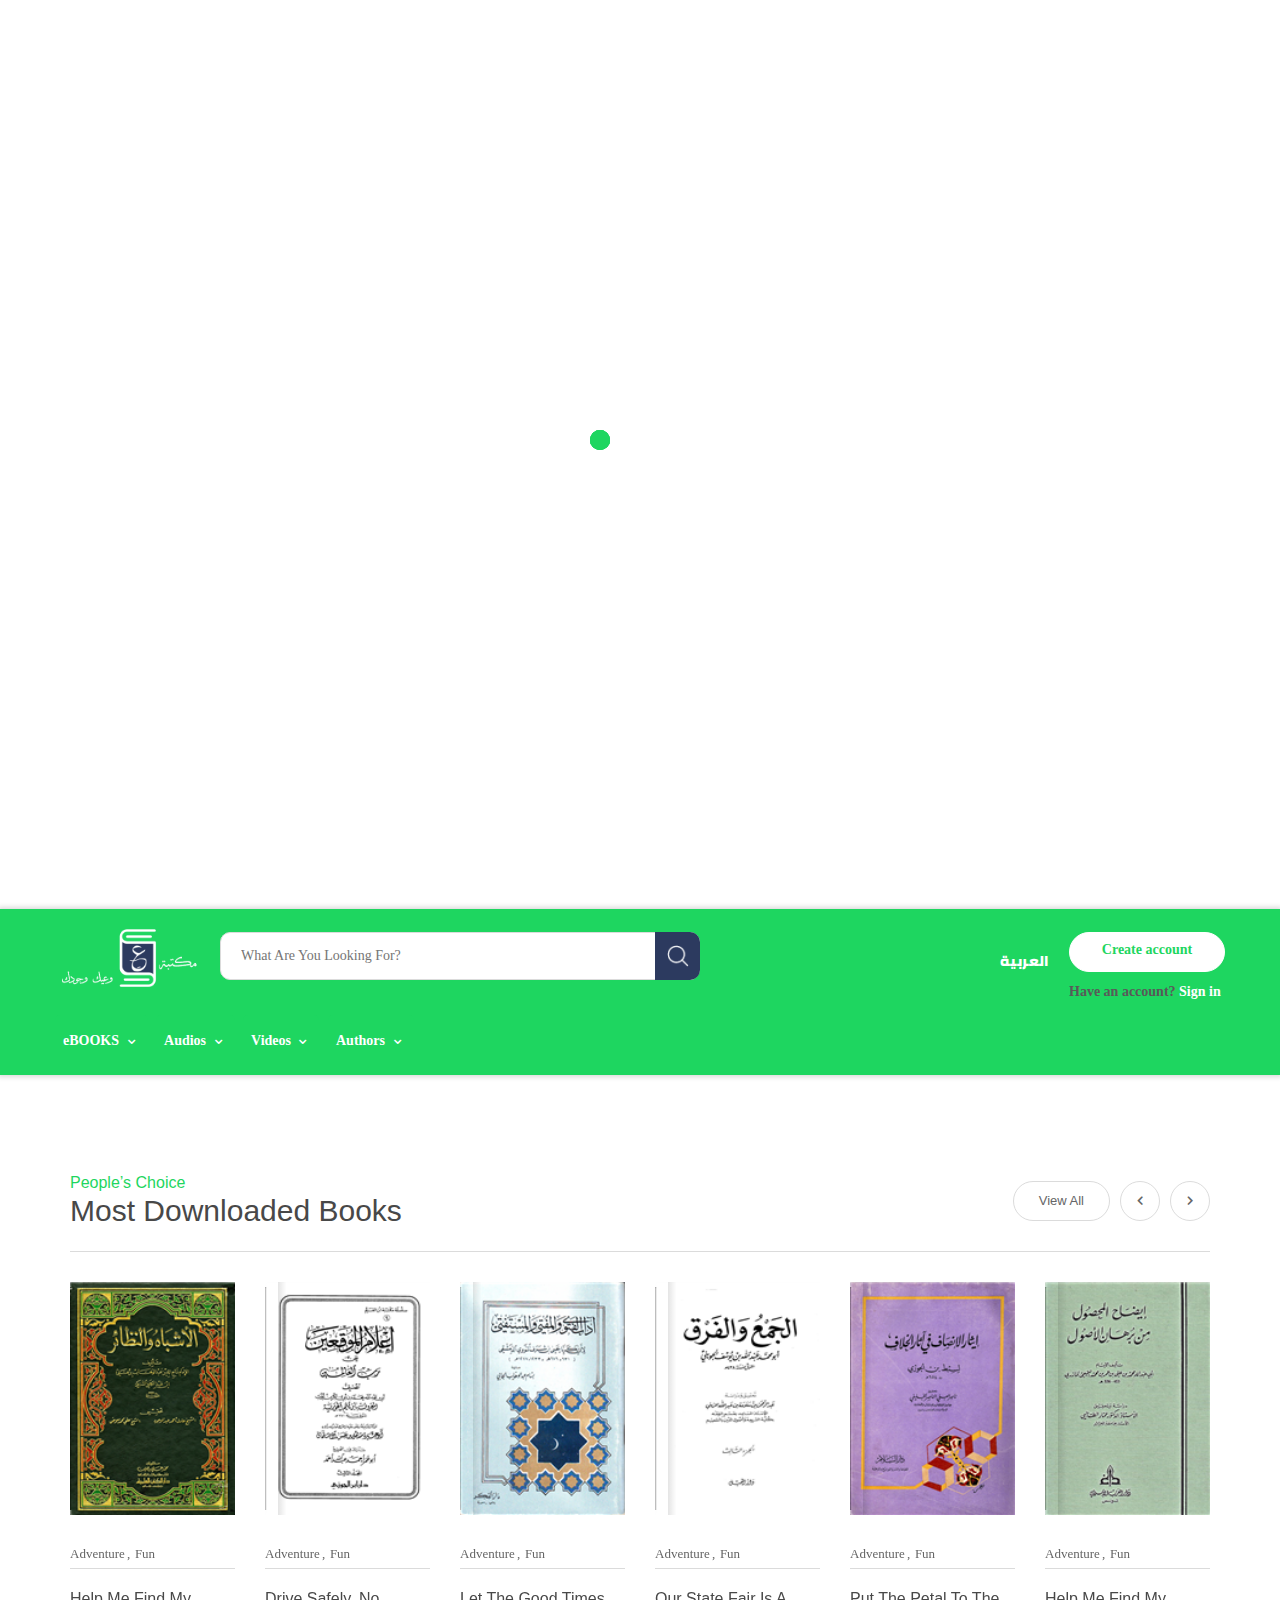
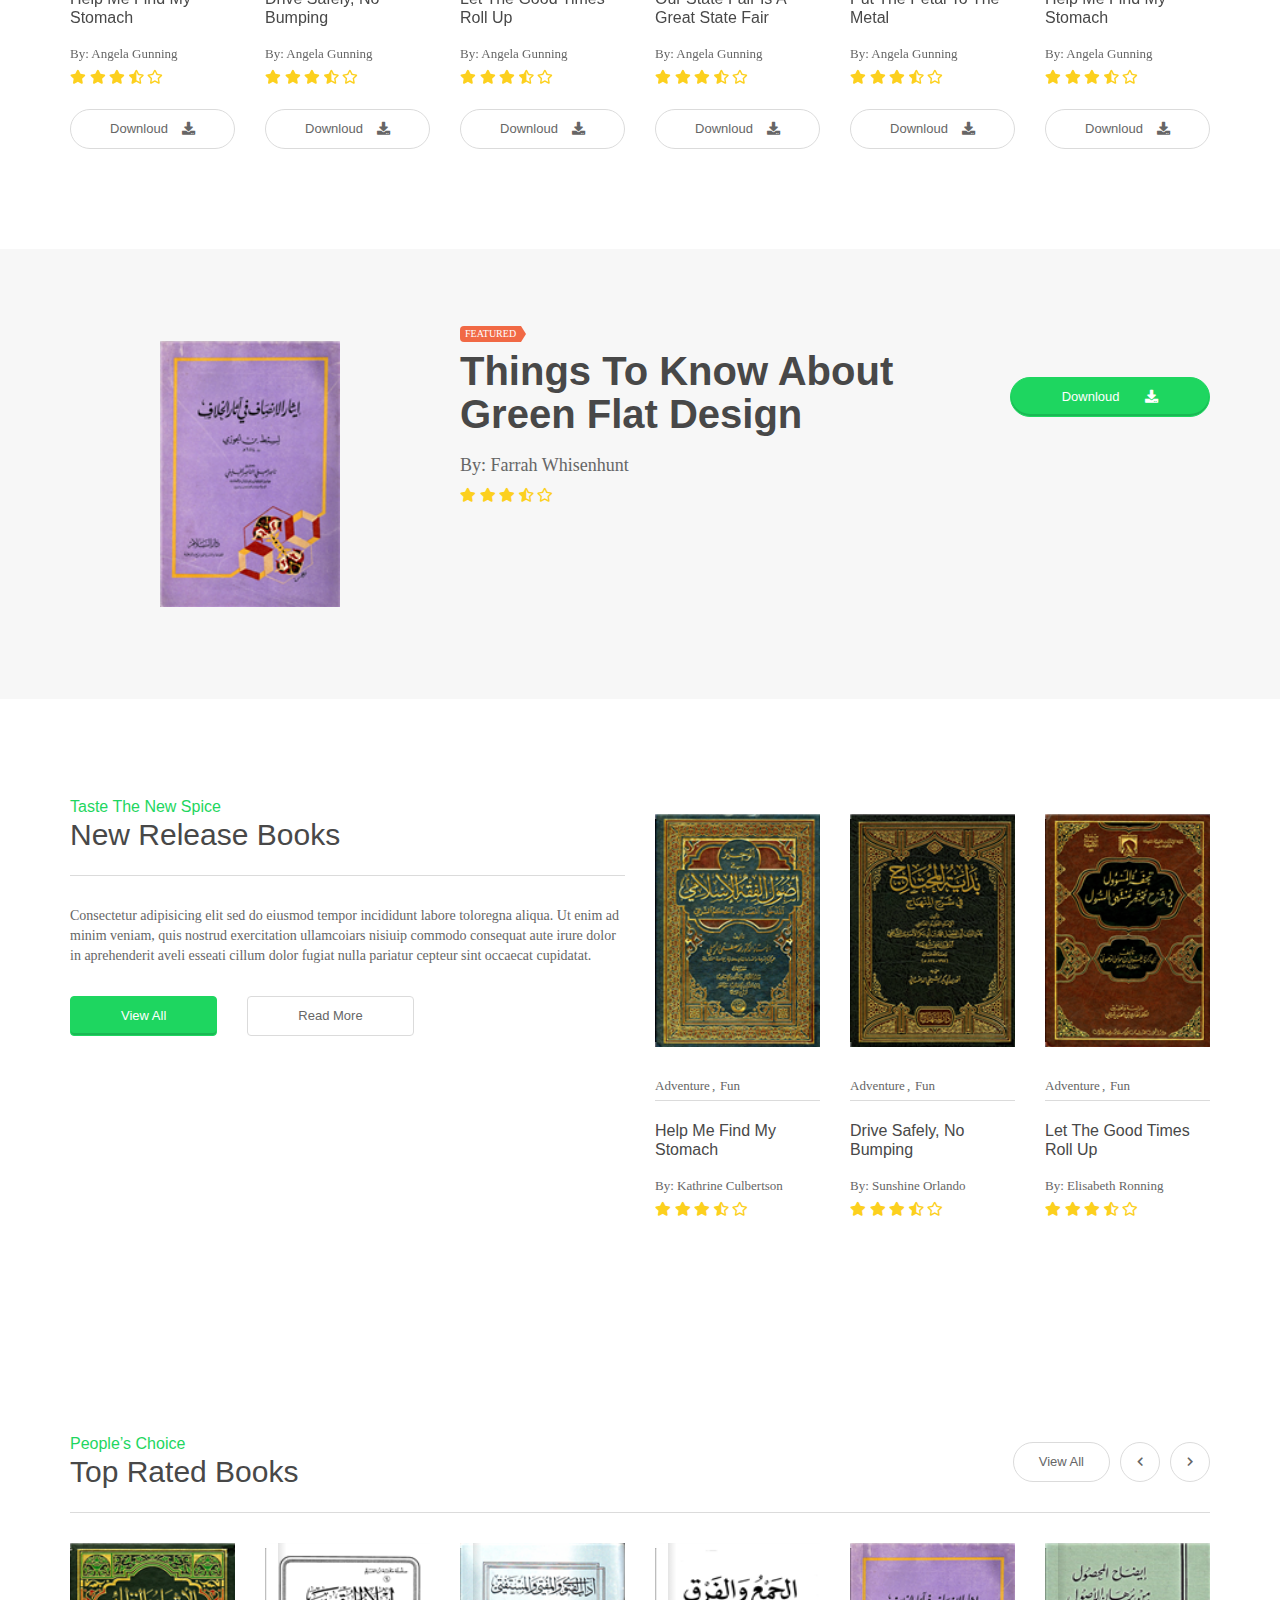
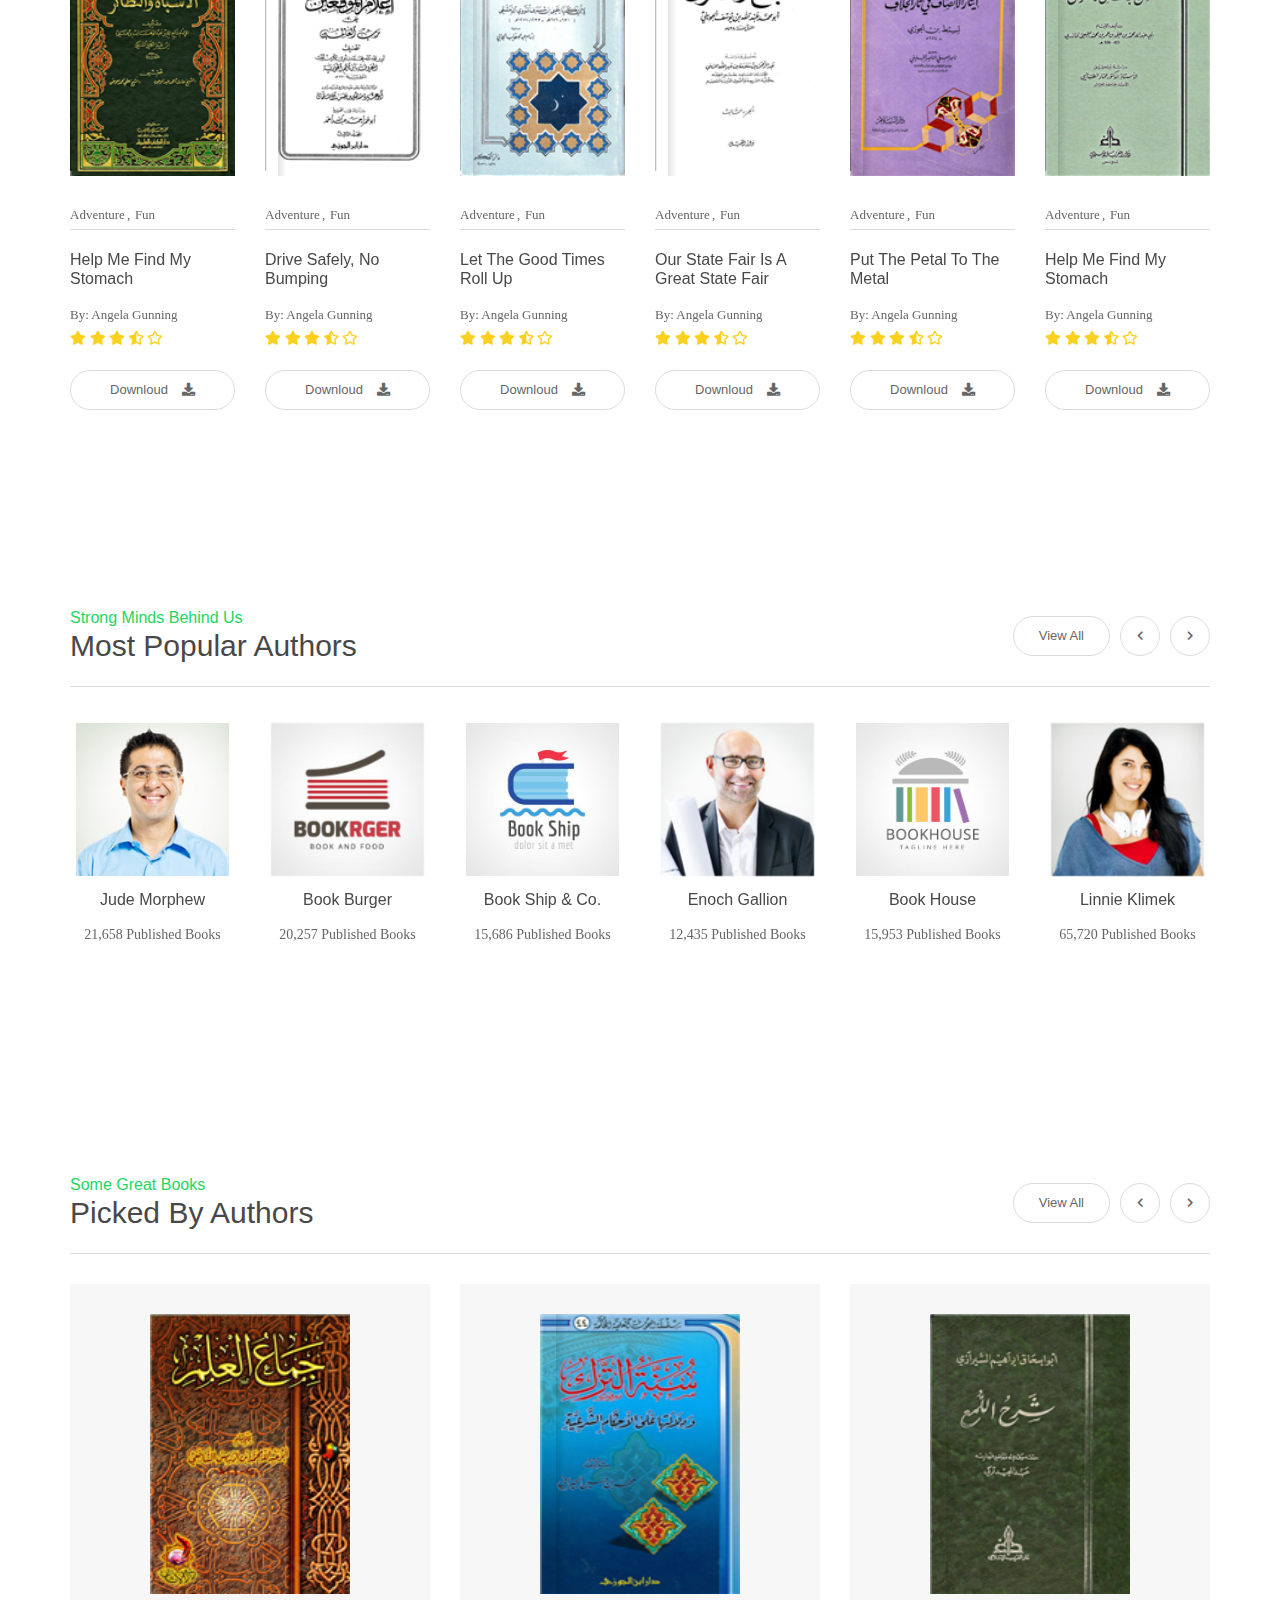
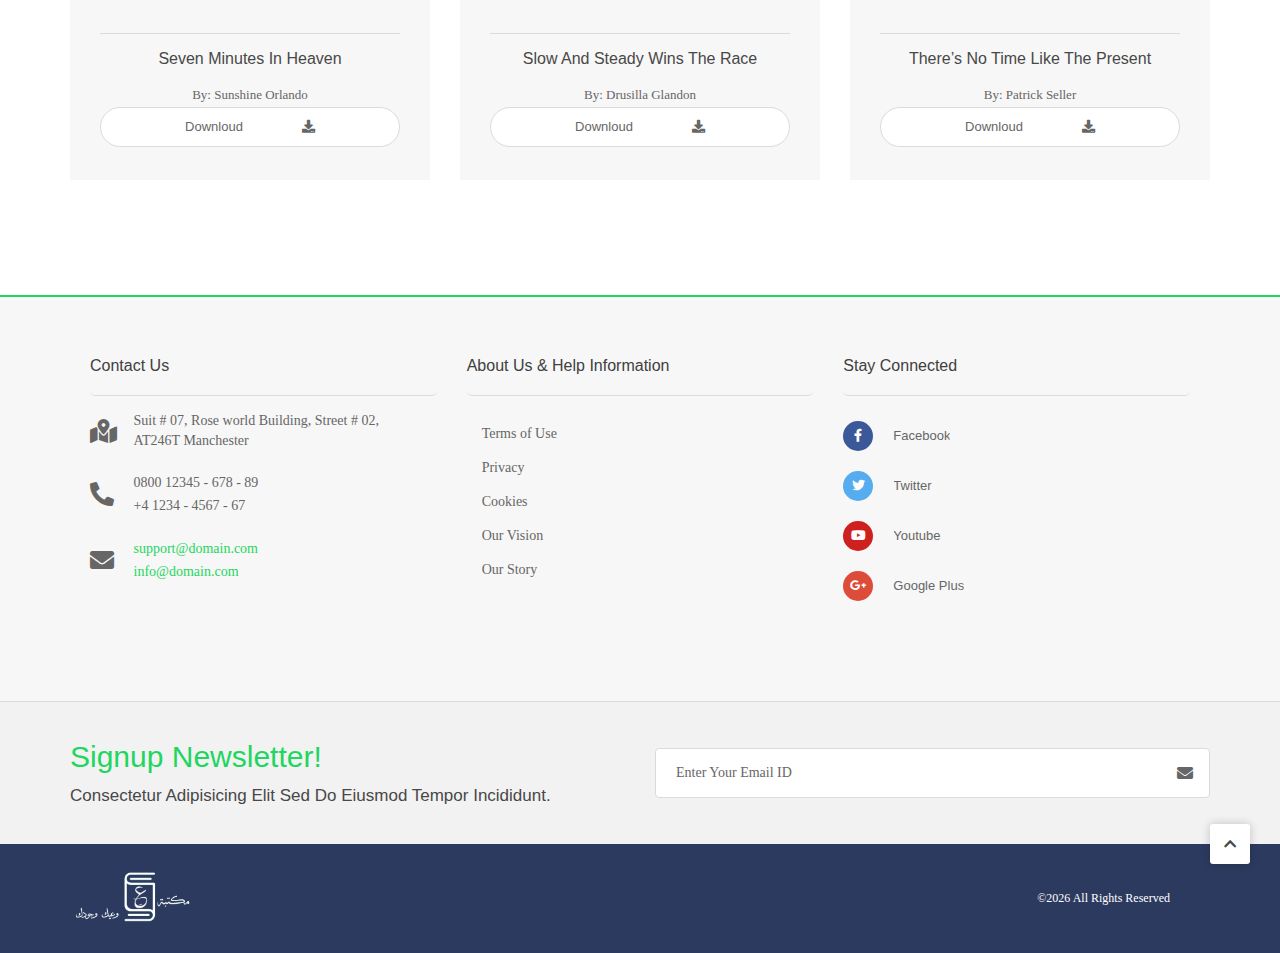
==== commit 7a7c094f: "Change top selling" ====
--- a/thur/index.html
+++ b/thur/index.html
@@ -492,7 +492,7 @@
                     <div class="row">
                         <div class="col-xs-12 col-sm-12 col-md-12 col-lg-12">
                             <div class="tg-sectionhead">
-                                <h2><span>People’s Choice</span>Bestselling Books</h2>
+                                <h2><span>People’s Choice</span>Most Downloaded Books</h2>
                                 <a class="tg-btn" href="#">View All</a>
                             </div>
                         </div>
@@ -912,7 +912,7 @@
                     <div class="row">
                         <div class="col-xs-12 col-sm-12 col-md-12 col-lg-12">
                             <div class="tg-sectionhead">
-                                <h2><span>People’s Choice</span>Bestselling Books</h2>
+                                <h2><span>People’s Choice</span>Top Rated Books</h2>
                                 <a class="tg-btn" href="#">View All</a>
                             </div>
                         </div>
